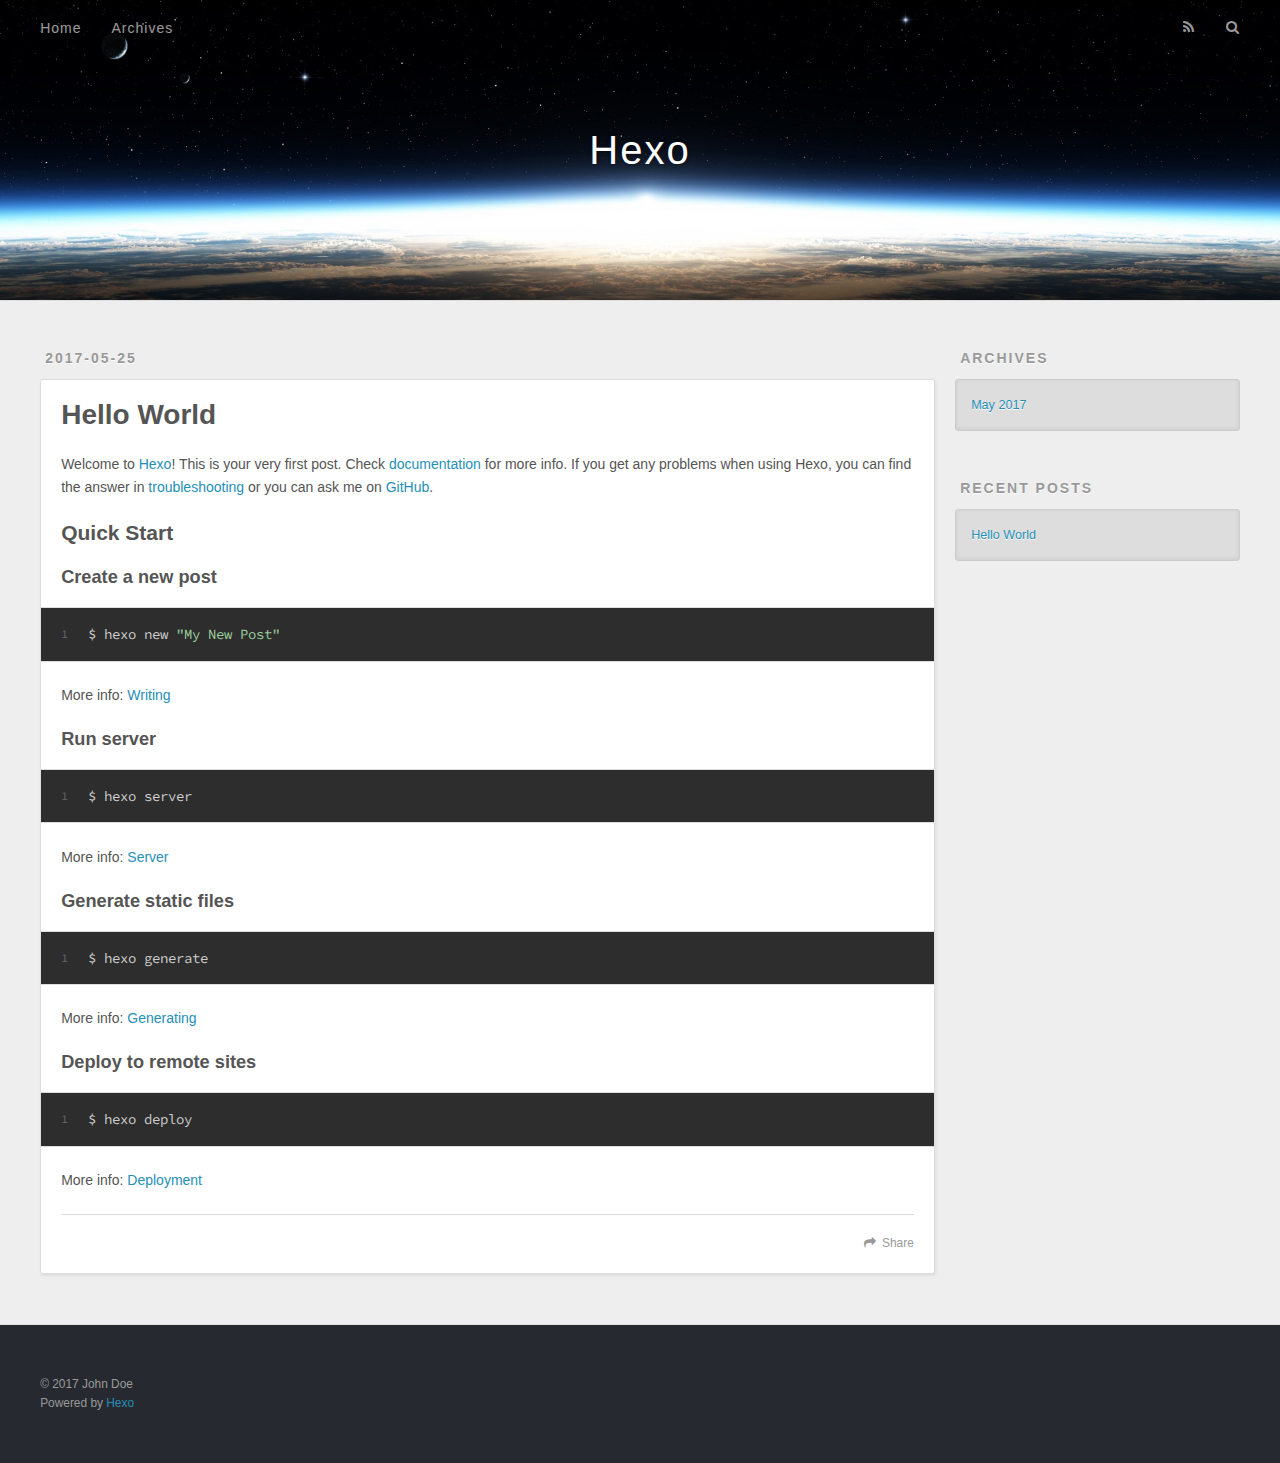
==== index.html @ f368ab0d "Site updated: 2017-05-25 17:21:58" ====
<!DOCTYPE html>
<html>
<head>
  <meta charset="utf-8">
  
  <title>Hexo</title>
  <meta name="viewport" content="width=device-width, initial-scale=1, maximum-scale=1">
  <meta property="og:type" content="website">
<meta property="og:title" content="Hexo">
<meta property="og:url" content="http://yoursite.com/index.html">
<meta property="og:site_name" content="Hexo">
<meta name="twitter:card" content="summary">
<meta name="twitter:title" content="Hexo">
  
    <link rel="alternate" href="/atom.xml" title="Hexo" type="application/atom+xml">
  
  
    <link rel="icon" href="/favicon.png">
  
  
    <link href="//fonts.googleapis.com/css?family=Source+Code+Pro" rel="stylesheet" type="text/css">
  
  <link rel="stylesheet" href="/css/style.css">
  

</head>

<body>
  <div id="container">
    <div id="wrap">
      <header id="header">
  <div id="banner"></div>
  <div id="header-outer" class="outer">
    <div id="header-title" class="inner">
      <h1 id="logo-wrap">
        <a href="/" id="logo">Hexo</a>
      </h1>
      
    </div>
    <div id="header-inner" class="inner">
      <nav id="main-nav">
        <a id="main-nav-toggle" class="nav-icon"></a>
        
          <a class="main-nav-link" href="/">Home</a>
        
          <a class="main-nav-link" href="/archives">Archives</a>
        
      </nav>
      <nav id="sub-nav">
        
          <a id="nav-rss-link" class="nav-icon" href="/atom.xml" title="RSS Feed"></a>
        
        <a id="nav-search-btn" class="nav-icon" title="Search"></a>
      </nav>
      <div id="search-form-wrap">
        <form action="//google.com/search" method="get" accept-charset="UTF-8" class="search-form"><input type="search" name="q" class="search-form-input" placeholder="Search"><button type="submit" class="search-form-submit">&#xF002;</button><input type="hidden" name="sitesearch" value="http://yoursite.com"></form>
      </div>
    </div>
  </div>
</header>
      <div class="outer">
        <section id="main">
  
    <article id="post-hello-world" class="article article-type-post" itemscope itemprop="blogPost">
  <div class="article-meta">
    <a href="/2017/05/25/hello-world/" class="article-date">
  <time datetime="2017-05-25T08:38:39.000Z" itemprop="datePublished">2017-05-25</time>
</a>
    
  </div>
  <div class="article-inner">
    
    
      <header class="article-header">
        
  
    <h1 itemprop="name">
      <a class="article-title" href="/2017/05/25/hello-world/">Hello World</a>
    </h1>
  

      </header>
    
    <div class="article-entry" itemprop="articleBody">
      
        <p>Welcome to <a href="https://hexo.io/" target="_blank" rel="external">Hexo</a>! This is your very first post. Check <a href="https://hexo.io/docs/" target="_blank" rel="external">documentation</a> for more info. If you get any problems when using Hexo, you can find the answer in <a href="https://hexo.io/docs/troubleshooting.html" target="_blank" rel="external">troubleshooting</a> or you can ask me on <a href="https://github.com/hexojs/hexo/issues" target="_blank" rel="external">GitHub</a>.</p>
<h2 id="Quick-Start"><a href="#Quick-Start" class="headerlink" title="Quick Start"></a>Quick Start</h2><h3 id="Create-a-new-post"><a href="#Create-a-new-post" class="headerlink" title="Create a new post"></a>Create a new post</h3><figure class="highlight bash"><table><tr><td class="gutter"><pre><div class="line">1</div></pre></td><td class="code"><pre><div class="line">$ hexo new <span class="string">"My New Post"</span></div></pre></td></tr></table></figure>
<p>More info: <a href="https://hexo.io/docs/writing.html" target="_blank" rel="external">Writing</a></p>
<h3 id="Run-server"><a href="#Run-server" class="headerlink" title="Run server"></a>Run server</h3><figure class="highlight bash"><table><tr><td class="gutter"><pre><div class="line">1</div></pre></td><td class="code"><pre><div class="line">$ hexo server</div></pre></td></tr></table></figure>
<p>More info: <a href="https://hexo.io/docs/server.html" target="_blank" rel="external">Server</a></p>
<h3 id="Generate-static-files"><a href="#Generate-static-files" class="headerlink" title="Generate static files"></a>Generate static files</h3><figure class="highlight bash"><table><tr><td class="gutter"><pre><div class="line">1</div></pre></td><td class="code"><pre><div class="line">$ hexo generate</div></pre></td></tr></table></figure>
<p>More info: <a href="https://hexo.io/docs/generating.html" target="_blank" rel="external">Generating</a></p>
<h3 id="Deploy-to-remote-sites"><a href="#Deploy-to-remote-sites" class="headerlink" title="Deploy to remote sites"></a>Deploy to remote sites</h3><figure class="highlight bash"><table><tr><td class="gutter"><pre><div class="line">1</div></pre></td><td class="code"><pre><div class="line">$ hexo deploy</div></pre></td></tr></table></figure>
<p>More info: <a href="https://hexo.io/docs/deployment.html" target="_blank" rel="external">Deployment</a></p>

      
    </div>
    <footer class="article-footer">
      <a data-url="http://yoursite.com/2017/05/25/hello-world/" data-id="cj347ly2e000020obwj80kfvp" class="article-share-link">Share</a>
      
      
    </footer>
  </div>
  
</article>


  

</section>
        
          <aside id="sidebar">
  
    

  
    

  
    
  
    
  <div class="widget-wrap">
    <h3 class="widget-title">Archives</h3>
    <div class="widget">
      <ul class="archive-list"><li class="archive-list-item"><a class="archive-list-link" href="/archives/2017/05/">May 2017</a></li></ul>
    </div>
  </div>


  
    
  <div class="widget-wrap">
    <h3 class="widget-title">Recent Posts</h3>
    <div class="widget">
      <ul>
        
          <li>
            <a href="/2017/05/25/hello-world/">Hello World</a>
          </li>
        
      </ul>
    </div>
  </div>

  
</aside>
        
      </div>
      <footer id="footer">
  
  <div class="outer">
    <div id="footer-info" class="inner">
      &copy; 2017 John Doe<br>
      Powered by <a href="http://hexo.io/" target="_blank">Hexo</a>
    </div>
  </div>
</footer>
    </div>
    <nav id="mobile-nav">
  
    <a href="/" class="mobile-nav-link">Home</a>
  
    <a href="/archives" class="mobile-nav-link">Archives</a>
  
</nav>
    

<script src="//ajax.googleapis.com/ajax/libs/jquery/2.0.3/jquery.min.js"></script>


  <link rel="stylesheet" href="/fancybox/jquery.fancybox.css">
  <script src="/fancybox/jquery.fancybox.pack.js"></script>


<script src="/js/script.js"></script>

  </div>
</body>
</html>
---- css/style.css ----
body {
  width: 100%;
}
body:before,
body:after {
  content: "";
  display: table;
}
body:after {
  clear: both;
}
html,
body,
div,
span,
applet,
object,
iframe,
h1,
h2,
h3,
h4,
h5,
h6,
p,
blockquote,
pre,
a,
abbr,
acronym,
address,
big,
cite,
code,
del,
dfn,
em,
img,
ins,
kbd,
q,
s,
samp,
small,
strike,
strong,
sub,
sup,
tt,
var,
dl,
dt,
dd,
ol,
ul,
li,
fieldset,
form,
label,
legend,
table,
caption,
tbody,
tfoot,
thead,
tr,
th,
td {
  margin: 0;
  padding: 0;
  border: 0;
  outline: 0;
  font-weight: inherit;
  font-style: inherit;
  font-family: inherit;
  font-size: 100%;
  vertical-align: baseline;
}
body {
  line-height: 1;
  color: #000;
  background: #fff;
}
ol,
ul {
  list-style: none;
}
table {
  border-collapse: separate;
  border-spacing: 0;
  vertical-align: middle;
}
caption,
th,
td {
  text-align: left;
  font-weight: normal;
  vertical-align: middle;
}
a img {
  border: none;
}
input,
button {
  margin: 0;
  padding: 0;
}
input::-moz-focus-inner,
button::-moz-focus-inner {
  border: 0;
  padding: 0;
}
@font-face {
  font-family: FontAwesome;
  font-style: normal;
  font-weight: normal;
  src: url("fonts/fontawesome-webfont.eot?v=#4.0.3");
  src: url("fonts/fontawesome-webfont.eot?#iefix&v=#4.0.3") format("embedded-opentype"), url("fonts/fontawesome-webfont.woff?v=#4.0.3") format("woff"), url("fonts/fontawesome-webfont.ttf?v=#4.0.3") format("truetype"), url("fonts/fontawesome-webfont.svg#fontawesomeregular?v=#4.0.3") format("svg");
}
html,
body,
#container {
  height: 100%;
}
body {
  background: #eee;
  font: 14px "Helvetica Neue", Helvetica, Arial, sans-serif;
  -webkit-text-size-adjust: 100%;
}
.outer {
  max-width: 1220px;
  margin: 0 auto;
  padding: 0 20px;
}
.outer:before,
.outer:after {
  content: "";
  display: table;
}
.outer:after {
  clear: both;
}
.inner {
  display: inline;
  float: left;
  width: 98.33333333333333%;
  margin: 0 0.833333333333333%;
}
.left,
.alignleft {
  float: left;
}
.right,
.alignright {
  float: right;
}
.clear {
  clear: both;
}
#container {
  position: relative;
}
.mobile-nav-on {
  overflow: hidden;
}
#wrap {
  height: 100%;
  width: 100%;
  position: absolute;
  top: 0;
  left: 0;
  -webkit-transition: 0.2s ease-out;
  -moz-transition: 0.2s ease-out;
  -ms-transition: 0.2s ease-out;
  transition: 0.2s ease-out;
  z-index: 1;
  background: #eee;
}
.mobile-nav-on #wrap {
  left: 280px;
}
@media screen and (min-width: 768px) {
  #main {
    display: inline;
    float: left;
    width: 73.33333333333333%;
    margin: 0 0.833333333333333%;
  }
}
.article-date,
.article-category-link,
.archive-year,
.widget-title {
  text-decoration: none;
  text-transform: uppercase;
  letter-spacing: 2px;
  color: #999;
  margin-bottom: 1em;
  margin-left: 5px;
  line-height: 1em;
  text-shadow: 0 1px #fff;
  font-weight: bold;
}
.article-inner,
.archive-article-inner {
  background: #fff;
  -webkit-box-shadow: 1px 2px 3px #ddd;
  box-shadow: 1px 2px 3px #ddd;
  border: 1px solid #ddd;
  border-radius: 3px;
}
.article-entry h1,
.widget h1 {
  font-size: 2em;
}
.article-entry h2,
.widget h2 {
  font-size: 1.5em;
}
.article-entry h3,
.widget h3 {
  font-size: 1.3em;
}
.article-entry h4,
.widget h4 {
  font-size: 1.2em;
}
.article-entry h5,
.widget h5 {
  font-size: 1em;
}
.article-entry h6,
.widget h6 {
  font-size: 1em;
  color: #999;
}
.article-entry hr,
.widget hr {
  border: 1px dashed #ddd;
}
.article-entry strong,
.widget strong {
  font-weight: bold;
}
.article-entry em,
.widget em,
.article-entry cite,
.widget cite {
  font-style: italic;
}
.article-entry sup,
.widget sup,
.article-entry sub,
.widget sub {
  font-size: 0.75em;
  line-height: 0;
  position: relative;
  vertical-align: baseline;
}
.article-entry sup,
.widget sup {
  top: -0.5em;
}
.article-entry sub,
.widget sub {
  bottom: -0.2em;
}
.article-entry small,
.widget small {
  font-size: 0.85em;
}
.article-entry acronym,
.widget acronym,
.article-entry abbr,
.widget abbr {
  border-bottom: 1px dotted;
}
.article-entry ul,
.widget ul,
.article-entry ol,
.widget ol,
.article-entry dl,
.widget dl {
  margin: 0 20px;
  line-height: 1.6em;
}
.article-entry ul ul,
.widget ul ul,
.article-entry ol ul,
.widget ol ul,
.article-entry ul ol,
.widget ul ol,
.article-entry ol ol,
.widget ol ol {
  margin-top: 0;
  margin-bottom: 0;
}
.article-entry ul,
.widget ul {
  list-style: disc;
}
.article-entry ol,
.widget ol {
  list-style: decimal;
}
.article-entry dt,
.widget dt {
  font-weight: bold;
}
#header {
  height: 300px;
  position: relative;
  border-bottom: 1px solid #ddd;
}
#header:before,
#header:after {
  content: "";
  position: absolute;
  left: 0;
  right: 0;
  height: 40px;
}
#header:before {
  top: 0;
  background: -webkit-linear-gradient(rgba(0,0,0,0.2), transparent);
  background: -moz-linear-gradient(rgba(0,0,0,0.2), transparent);
  background: -ms-linear-gradient(rgba(0,0,0,0.2), transparent);
  background: linear-gradient(rgba(0,0,0,0.2), transparent);
}
#header:after {
  bottom: 0;
  background: -webkit-linear-gradient(transparent, rgba(0,0,0,0.2));
  background: -moz-linear-gradient(transparent, rgba(0,0,0,0.2));
  background: -ms-linear-gradient(transparent, rgba(0,0,0,0.2));
  background: linear-gradient(transparent, rgba(0,0,0,0.2));
}
#header-outer {
  height: 100%;
  position: relative;
}
#header-inner {
  position: relative;
  overflow: hidden;
}
#banner {
  position: absolute;
  top: 0;
  left: 0;
  width: 100%;
  height: 100%;
  background: url("images/banner.jpg") center #000;
  -webkit-background-size: cover;
  -moz-background-size: cover;
  background-size: cover;
  z-index: -1;
}
#header-title {
  text-align: center;
  height: 40px;
  position: absolute;
  top: 50%;
  left: 0;
  margin-top: -20px;
}
#logo,
#subtitle {
  text-decoration: none;
  color: #fff;
  font-weight: 300;
  text-shadow: 0 1px 4px rgba(0,0,0,0.3);
}
#logo {
  font-size: 40px;
  line-height: 40px;
  letter-spacing: 2px;
}
#subtitle {
  font-size: 16px;
  line-height: 16px;
  letter-spacing: 1px;
}
#subtitle-wrap {
  margin-top: 16px;
}
#main-nav {
  float: left;
  margin-left: -15px;
}
.nav-icon,
.main-nav-link {
  float: left;
  color: #fff;
  opacity: 0.6;
  text-decoration: none;
  text-shadow: 0 1px rgba(0,0,0,0.2);
  -webkit-transition: opacity 0.2s;
  -moz-transition: opacity 0.2s;
  -ms-transition: opacity 0.2s;
  transition: opacity 0.2s;
  display: block;
  padding: 20px 15px;
}
.nav-icon:hover,
.main-nav-link:hover {
  opacity: 1;
}
.nav-icon {
  font-family: FontAwesome;
  text-align: center;
  font-size: 14px;
  width: 14px;
  height: 14px;
  padding: 20px 15px;
  position: relative;
  cursor: pointer;
}
.main-nav-link {
  font-weight: 300;
  letter-spacing: 1px;
}
@media screen and (max-width: 479px) {
  .main-nav-link {
    display: none;
  }
}
#main-nav-toggle {
  display: none;
}
#main-nav-toggle:before {
  content: "\f0c9";
}
@media screen and (max-width: 479px) {
  #main-nav-toggle {
    display: block;
  }
}
#sub-nav {
  float: right;
  margin-right: -15px;
}
#nav-rss-link:before {
  content: "\f09e";
}
#nav-search-btn:before {
  content: "\f002";
}
#search-form-wrap {
  position: absolute;
  top: 15px;
  width: 150px;
  height: 30px;
  right: -150px;
  opacity: 0;
  -webkit-transition: 0.2s ease-out;
  -moz-transition: 0.2s ease-out;
  -ms-transition: 0.2s ease-out;
  transition: 0.2s ease-out;
}
#search-form-wrap.on {
  opacity: 1;
  right: 0;
}
@media screen and (max-width: 479px) {
  #search-form-wrap {
    width: 100%;
    right: -100%;
  }
}
.search-form {
  position: absolute;
  top: 0;
  left: 0;
  right: 0;
  background: #fff;
  padding: 5px 15px;
  border-radius: 15px;
  -webkit-box-shadow: 0 0 10px rgba(0,0,0,0.3);
  box-shadow: 0 0 10px rgba(0,0,0,0.3);
}
.search-form-input {
  border: none;
  background: none;
  color: #555;
  width: 100%;
  font: 13px "Helvetica Neue", Helvetica, Arial, sans-serif;
  outline: none;
}
.search-form-input::-webkit-search-results-decoration,
.search-form-input::-webkit-search-cancel-button {
  -webkit-appearance: none;
}
.search-form-submit {
  position: absolute;
  top: 50%;
  right: 10px;
  margin-top: -7px;
  font: 13px FontAwesome;
  border: none;
  background: none;
  color: #bbb;
  cursor: pointer;
}
.search-form-submit:hover,
.search-form-submit:focus {
  color: #777;
}
.article {
  margin: 50px 0;
}
.article-inner {
  overflow: hidden;
}
.article-meta:before,
.article-meta:after {
  content: "";
  display: table;
}
.article-meta:after {
  clear: both;
}
.article-date {
  float: left;
}
.article-category {
  float: left;
  line-height: 1em;
  color: #ccc;
  text-shadow: 0 1px #fff;
  margin-left: 8px;
}
.article-category:before {
  content: "\2022";
}
.article-category-link {
  margin: 0 12px 1em;
}
.article-header {
  padding: 20px 20px 0;
}
.article-title {
  text-decoration: none;
  font-size: 2em;
  font-weight: bold;
  color: #555;
  line-height: 1.1em;
  -webkit-transition: color 0.2s;
  -moz-transition: color 0.2s;
  -ms-transition: color 0.2s;
  transition: color 0.2s;
}
a.article-title:hover {
  color: #258fb8;
}
.article-entry {
  color: #555;
  padding: 0 20px;
}
.article-entry:before,
.article-entry:after {
  content: "";
  display: table;
}
.article-entry:after {
  clear: both;
}
.article-entry p,
.article-entry table {
  line-height: 1.6em;
  margin: 1.6em 0;
}
.article-entry h1,
.article-entry h2,
.article-entry h3,
.article-entry h4,
.article-entry h5,
.article-entry h6 {
  font-weight: bold;
}
.article-entry h1,
.article-entry h2,
.article-entry h3,
.article-entry h4,
.article-entry h5,
.article-entry h6 {
  line-height: 1.1em;
  margin: 1.1em 0;
}
.article-entry a {
  color: #258fb8;
  text-decoration: none;
}
.article-entry a:hover {
  text-decoration: underline;
}
.article-entry ul,
.article-entry ol,
.article-entry dl {
  margin-top: 1.6em;
  margin-bottom: 1.6em;
}
.article-entry img,
.article-entry video {
  max-width: 100%;
  height: auto;
  display: block;
  margin: auto;
}
.article-entry iframe {
  border: none;
}
.article-entry table {
  width: 100%;
  border-collapse: collapse;
  border-spacing: 0;
}
.article-entry th {
  font-weight: bold;
  border-bottom: 3px solid #ddd;
  padding-bottom: 0.5em;
}
.article-entry td {
  border-bottom: 1px solid #ddd;
  padding: 10px 0;
}
.article-entry blockquote {
  font-family: Georgia, "Times New Roman", serif;
  font-size: 1.4em;
  margin: 1.6em 20px;
  text-align: center;
}
.article-entry blockquote footer {
  font-size: 14px;
  margin: 1.6em 0;
  font-family: "Helvetica Neue", Helvetica, Arial, sans-serif;
}
.article-entry blockquote footer cite:before {
  content: "—";
  padding: 0 0.5em;
}
.article-entry .pullquote {
  text-align: left;
  width: 45%;
  margin: 0;
}
.article-entry .pullquote.left {
  margin-left: 0.5em;
  margin-right: 1em;
}
.article-entry .pullquote.right {
  margin-right: 0.5em;
  margin-left: 1em;
}
.article-entry .caption {
  color: #999;
  display: block;
  font-size: 0.9em;
  margin-top: 0.5em;
  position: relative;
  text-align: center;
}
.article-entry .video-container {
  position: relative;
  padding-top: 56.25%;
  height: 0;
  overflow: hidden;
}
.article-entry .video-container iframe,
.article-entry .video-container object,
.article-entry .video-container embed {
  position: absolute;
  top: 0;
  left: 0;
  width: 100%;
  height: 100%;
  margin-top: 0;
}
.article-more-link a {
  display: inline-block;
  line-height: 1em;
  padding: 6px 15px;
  border-radius: 15px;
  background: #eee;
  color: #999;
  text-shadow: 0 1px #fff;
  text-decoration: none;
}
.article-more-link a:hover {
  background: #258fb8;
  color: #fff;
  text-decoration: none;
  text-shadow: 0 1px #1e7293;
}
.article-footer {
  font-size: 0.85em;
  line-height: 1.6em;
  border-top: 1px solid #ddd;
  padding-top: 1.6em;
  margin: 0 20px 20px;
}
.article-footer:before,
.article-footer:after {
  content: "";
  display: table;
}
.article-footer:after {
  clear: both;
}
.article-footer a {
  color: #999;
  text-decoration: none;
}
.article-footer a:hover {
  color: #555;
}
.article-tag-list-item {
  float: left;
  margin-right: 10px;
}
.article-tag-list-link:before {
  content: "#";
}
.article-comment-link {
  float: right;
}
.article-comment-link:before {
  content: "\f075";
  font-family: FontAwesome;
  padding-right: 8px;
}
.article-share-link {
  cursor: pointer;
  float: right;
  margin-left: 20px;
}
.article-share-link:before {
  content: "\f064";
  font-family: FontAwesome;
  padding-right: 6px;
}
#article-nav {
  position: relative;
}
#article-nav:before,
#article-nav:after {
  content: "";
  display: table;
}
#article-nav:after {
  clear: both;
}
@media screen and (min-width: 768px) {
  #article-nav {
    margin: 50px 0;
  }
  #article-nav:before {
    width: 8px;
    height: 8px;
    position: absolute;
    top: 50%;
    left: 50%;
    margin-top: -4px;
    margin-left: -4px;
    content: "";
    border-radius: 50%;
    background: #ddd;
    -webkit-box-shadow: 0 1px 2px #fff;
    box-shadow: 0 1px 2px #fff;
  }
}
.article-nav-link-wrap {
  text-decoration: none;
  text-shadow: 0 1px #fff;
  color: #999;
  -webkit-box-sizing: border-box;
  -moz-box-sizing: border-box;
  box-sizing: border-box;
  margin-top: 50px;
  text-align: center;
  display: block;
}
.article-nav-link-wrap:hover {
  color: #555;
}
@media screen and (min-width: 768px) {
  .article-nav-link-wrap {
    width: 50%;
    margin-top: 0;
  }
}
@media screen and (min-width: 768px) {
  #article-nav-newer {
    float: left;
    text-align: right;
    padding-right: 20px;
  }
}
@media screen and (min-width: 768px) {
  #article-nav-older {
    float: right;
    text-align: left;
    padding-left: 20px;
  }
}
.article-nav-caption {
  text-transform: uppercase;
  letter-spacing: 2px;
  color: #ddd;
  line-height: 1em;
  font-weight: bold;
}
#article-nav-newer .article-nav-caption {
  margin-right: -2px;
}
.article-nav-title {
  font-size: 0.85em;
  line-height: 1.6em;
  margin-top: 0.5em;
}
.article-share-box {
  position: absolute;
  display: none;
  background: #fff;
  -webkit-box-shadow: 1px 2px 10px rgba(0,0,0,0.2);
  box-shadow: 1px 2px 10px rgba(0,0,0,0.2);
  border-radius: 3px;
  margin-left: -145px;
  overflow: hidden;
  z-index: 1;
}
.article-share-box.on {
  display: block;
}
.article-share-input {
  width: 100%;
  background: none;
  -webkit-box-sizing: border-box;
  -moz-box-sizing: border-box;
  box-sizing: border-box;
  font: 14px "Helvetica Neue", Helvetica, Arial, sans-serif;
  padding: 0 15px;
  color: #555;
  outline: none;
  border: 1px solid #ddd;
  border-radius: 3px 3px 0 0;
  height: 36px;
  line-height: 36px;
}
.article-share-links {
  background: #eee;
}
.article-share-links:before,
.article-share-links:after {
  content: "";
  display: table;
}
.article-share-links:after {
  clear: both;
}
.article-share-twitter,
.article-share-facebook,
.article-share-pinterest,
.article-share-google {
  width: 50px;
  height: 36px;
  display: block;
  float: left;
  position: relative;
  color: #999;
  text-shadow: 0 1px #fff;
}
.article-share-twitter:before,
.article-share-facebook:before,
.article-share-pinterest:before,
.article-share-google:before {
  font-size: 20px;
  font-family: FontAwesome;
  width: 20px;
  height: 20px;
  position: absolute;
  top: 50%;
  left: 50%;
  margin-top: -10px;
  margin-left: -10px;
  text-align: center;
}
.article-share-twitter:hover,
.article-share-facebook:hover,
.article-share-pinterest:hover,
.article-share-google:hover {
  color: #fff;
}
.article-share-twitter:before {
  content: "\f099";
}
.article-share-twitter:hover {
  background: #00aced;
  text-shadow: 0 1px #008abe;
}
.article-share-facebook:before {
  content: "\f09a";
}
.article-share-facebook:hover {
  background: #3b5998;
  text-shadow: 0 1px #2f477a;
}
.article-share-pinterest:before {
  content: "\f0d2";
}
.article-share-pinterest:hover {
  background: #cb2027;
  text-shadow: 0 1px #a21a1f;
}
.article-share-google:before {
  content: "\f0d5";
}
.article-share-google:hover {
  background: #dd4b39;
  text-shadow: 0 1px #be3221;
}
.article-gallery {
  background: #000;
  position: relative;
}
.article-gallery-photos {
  position: relative;
  overflow: hidden;
}
.article-gallery-img {
  display: none;
  max-width: 100%;
}
.article-gallery-img:first-child {
  display: block;
}
.article-gallery-img.loaded {
  position: absolute;
  display: block;
}
.article-gallery-img img {
  display: block;
  max-width: 100%;
  margin: 0 auto;
}
#comments {
  background: #fff;
  -webkit-box-shadow: 1px 2px 3px #ddd;
  box-shadow: 1px 2px 3px #ddd;
  padding: 20px;
  border: 1px solid #ddd;
  border-radius: 3px;
  margin: 50px 0;
}
#comments a {
  color: #258fb8;
}
.archives-wrap {
  margin: 50px 0;
}
.archives:before,
.archives:after {
  content: "";
  display: table;
}
.archives:after {
  clear: both;
}
.archive-year-wrap {
  margin-bottom: 1em;
}
.archives {
  -webkit-column-gap: 10px;
  -moz-column-gap: 10px;
  column-gap: 10px;
}
@media screen and (min-width: 480px) and (max-width: 767px) {
  .archives {
    -webkit-column-count: 2;
    -moz-column-count: 2;
    column-count: 2;
  }
}
@media screen and (min-width: 768px) {
  .archives {
    -webkit-column-count: 3;
    -moz-column-count: 3;
    column-count: 3;
  }
}
.archive-article {
  -webkit-column-break-inside: avoid;
  page-break-inside: avoid;
  overflow: hidden;
  break-inside: avoid-column;
}
.archive-article-inner {
  padding: 10px;
  margin-bottom: 15px;
}
.archive-article-title {
  text-decoration: none;
  font-weight: bold;
  color: #555;
  -webkit-transition: color 0.2s;
  -moz-transition: color 0.2s;
  -ms-transition: color 0.2s;
  transition: color 0.2s;
  line-height: 1.6em;
}
.archive-article-title:hover {
  color: #258fb8;
}
.archive-article-footer {
  margin-top: 1em;
}
.archive-article-date {
  color: #999;
  text-decoration: none;
  font-size: 0.85em;
  line-height: 1em;
  margin-bottom: 0.5em;
  display: block;
}
#page-nav {
  margin: 50px auto;
  background: #fff;
  -webkit-box-shadow: 1px 2px 3px #ddd;
  box-shadow: 1px 2px 3px #ddd;
  border: 1px solid #ddd;
  border-radius: 3px;
  text-align: center;
  color: #999;
  overflow: hidden;
}
#page-nav:before,
#page-nav:after {
  content: "";
  display: table;
}
#page-nav:after {
  clear: both;
}
#page-nav a,
#page-nav span {
  padding: 10px 20px;
  line-height: 1;
  height: 2ex;
}
#page-nav a {
  color: #999;
  text-decoration: none;
}
#page-nav a:hover {
  background: #999;
  color: #fff;
}
#page-nav .prev {
  float: left;
}
#page-nav .next {
  float: right;
}
#page-nav .page-number {
  display: inline-block;
}
@media screen and (max-width: 479px) {
  #page-nav .page-number {
    display: none;
  }
}
#page-nav .current {
  color: #555;
  font-weight: bold;
}
#page-nav .space {
  color: #ddd;
}
#footer {
  background: #262a30;
  padding: 50px 0;
  border-top: 1px solid #ddd;
  color: #999;
}
#footer a {
  color: #258fb8;
  text-decoration: none;
}
#footer a:hover {
  text-decoration: underline;
}
#footer-info {
  line-height: 1.6em;
  font-size: 0.85em;
}
.article-entry pre,
.article-entry .highlight {
  background: #2d2d2d;
  margin: 0 -20px;
  padding: 15px 20px;
  border-style: solid;
  border-color: #ddd;
  border-width: 1px 0;
  overflow: auto;
  color: #ccc;
  line-height: 22.400000000000002px;
}
.article-entry .highlight .gutter pre,
.article-entry .gist .gist-file .gist-data .line-numbers {
  color: #666;
  font-size: 0.85em;
}
.article-entry pre,
.article-entry code {
  font-family: "Source Code Pro", Consolas, Monaco, Menlo, Consolas, monospace;
}
.article-entry code {
  background: #eee;
  text-shadow: 0 1px #fff;
  padding: 0 0.3em;
}
.article-entry pre code {
  background: none;
  text-shadow: none;
  padding: 0;
}
.article-entry .highlight pre {
  border: none;
  margin: 0;
  padding: 0;
}
.article-entry .highlight table {
  margin: 0;
  width: auto;
}
.article-entry .highlight td {
  border: none;
  padding: 0;
}
.article-entry .highlight figcaption {
  font-size: 0.85em;
  color: #999;
  line-height: 1em;
  margin-bottom: 1em;
}
.article-entry .highlight figcaption:before,
.article-entry .highlight figcaption:after {
  content: "";
  display: table;
}
.article-entry .highlight figcaption:after {
  clear: both;
}
.article-entry .highlight figcaption a {
  float: right;
}
.article-entry .highlight .gutter pre {
  text-align: right;
  padding-right: 20px;
}
.article-entry .highlight .line {
  height: 22.400000000000002px;
}
.article-entry .highlight .line.marked {
  background: #515151;
}
.article-entry .gist {
  margin: 0 -20px;
  border-style: solid;
  border-color: #ddd;
  border-width: 1px 0;
  background: #2d2d2d;
  padding: 15px 20px 15px 0;
}
.article-entry .gist .gist-file {
  border: none;
  font-family: "Source Code Pro", Consolas, Monaco, Menlo, Consolas, monospace;
  margin: 0;
}
.article-entry .gist .gist-file .gist-data {
  background: none;
  border: none;
}
.article-entry .gist .gist-file .gist-data .line-numbers {
  background: none;
  border: none;
  padding: 0 20px 0 0;
}
.article-entry .gist .gist-file .gist-data .line-data {
  padding: 0 !important;
}
.article-entry .gist .gist-file .highlight {
  margin: 0;
  padding: 0;
  border: none;
}
.article-entry .gist .gist-file .gist-meta {
  background: #2d2d2d;
  color: #999;
  font: 0.85em "Helvetica Neue", Helvetica, Arial, sans-serif;
  text-shadow: 0 0;
  padding: 0;
  margin-top: 1em;
  margin-left: 20px;
}
.article-entry .gist .gist-file .gist-meta a {
  color: #258fb8;
  font-weight: normal;
}
.article-entry .gist .gist-file .gist-meta a:hover {
  text-decoration: underline;
}
pre .comment,
pre .title {
  color: #999;
}
pre .variable,
pre .attribute,
pre .tag,
pre .regexp,
pre .ruby .constant,
pre .xml .tag .title,
pre .xml .pi,
pre .xml .doctype,
pre .html .doctype,
pre .css .id,
pre .css .class,
pre .css .pseudo {
  color: #f2777a;
}
pre .number,
pre .preprocessor,
pre .built_in,
pre .literal,
pre .params,
pre .constant {
  color: #f99157;
}
pre .class,
pre .ruby .class .title,
pre .css .rules .attribute {
  color: #9c9;
}
pre .string,
pre .value,
pre .inheritance,
pre .header,
pre .ruby .symbol,
pre .xml .cdata {
  color: #9c9;
}
pre .css .hexcolor {
  color: #6cc;
}
pre .function,
pre .python .decorator,
pre .python .title,
pre .ruby .function .title,
pre .ruby .title .keyword,
pre .perl .sub,
pre .javascript .title,
pre .coffeescript .title {
  color: #69c;
}
pre .keyword,
pre .javascript .function {
  color: #c9c;
}
@media screen and (max-width: 479px) {
  #mobile-nav {
    position: absolute;
    top: 0;
    left: 0;
    width: 280px;
    height: 100%;
    background: #191919;
    border-right: 1px solid #fff;
  }
}
@media screen and (max-width: 479px) {
  .mobile-nav-link {
    display: block;
    color: #999;
    text-decoration: none;
    padding: 15px 20px;
    font-weight: bold;
  }
  .mobile-nav-link:hover {
    color: #fff;
  }
}
@media screen and (min-width: 768px) {
  #sidebar {
    display: inline;
    float: left;
    width: 23.333333333333332%;
    margin: 0 0.833333333333333%;
  }
}
.widget-wrap {
  margin: 50px 0;
}
.widget {
  color: #777;
  text-shadow: 0 1px #fff;
  background: #ddd;
  -webkit-box-shadow: 0 -1px 4px #ccc inset;
  box-shadow: 0 -1px 4px #ccc inset;
  border: 1px solid #ccc;
  padding: 15px;
  border-radius: 3px;
}
.widget a {
  color: #258fb8;
  text-decoration: none;
}
.widget a:hover {
  text-decoration: underline;
}
.widget ul ul,
.widget ol ul,
.widget dl ul,
.widget ul ol,
.widget ol ol,
.widget dl ol,
.widget ul dl,
.widget ol dl,
.widget dl dl {
  margin-left: 15px;
  list-style: disc;
}
.widget {
  line-height: 1.6em;
  word-wrap: break-word;
  font-size: 0.9em;
}
.widget ul,
.widget ol {
  list-style: none;
  margin: 0;
}
.widget ul ul,
.widget ol ul,
.widget ul ol,
.widget ol ol {
  margin: 0 20px;
}
.widget ul ul,
.widget ol ul {
  list-style: disc;
}
.widget ul ol,
.widget ol ol {
  list-style: decimal;
}
.category-list-count,
.tag-list-count,
.archive-list-count {
  padding-left: 5px;
  color: #999;
  font-size: 0.85em;
}
.category-list-count:before,
.tag-list-count:before,
.archive-list-count:before {
  content: "(";
}
.category-list-count:after,
.tag-list-count:after,
.archive-list-count:after {
  content: ")";
}
.tagcloud a {
  margin-right: 5px;
  display: inline-block;
}
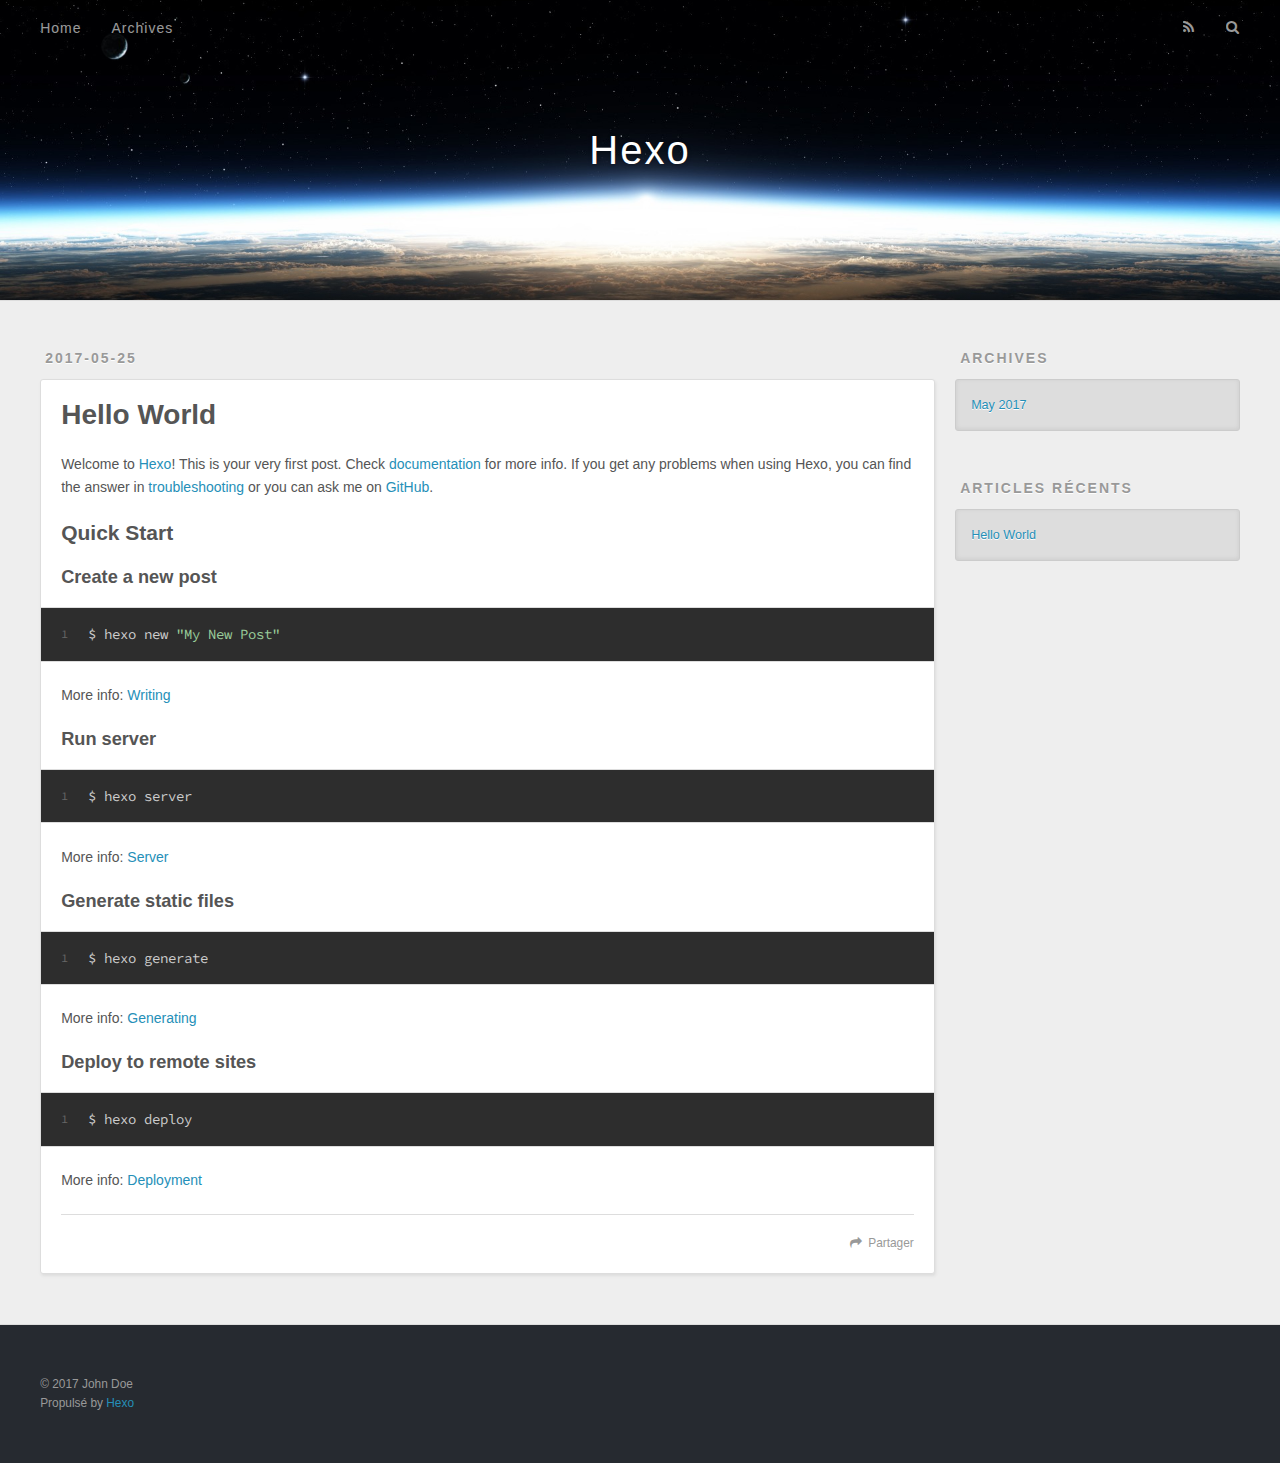
==== commit 759da009: "Site updated: 2017-05-25 17:41:12" ====
--- a/index.html
+++ b/index.html
@@ -48,9 +48,9 @@
       </nav>
       <nav id="sub-nav">
         
-          <a id="nav-rss-link" class="nav-icon" href="/atom.xml" title="RSS Feed"></a>
+          <a id="nav-rss-link" class="nav-icon" href="/atom.xml" title="Flux RSS"></a>
         
-        <a id="nav-search-btn" class="nav-icon" title="Search"></a>
+        <a id="nav-search-btn" class="nav-icon" title="Rechercher"></a>
       </nav>
       <div id="search-form-wrap">
         <form action="//google.com/search" method="get" accept-charset="UTF-8" class="search-form"><input type="search" name="q" class="search-form-input" placeholder="Search"><button type="submit" class="search-form-submit">&#xF002;</button><input type="hidden" name="sitesearch" value="http://yoursite.com"></form>
@@ -96,7 +96,7 @@
       
     </div>
     <footer class="article-footer">
-      <a data-url="http://yoursite.com/2017/05/25/hello-world/" data-id="cj347ly2e000020obwj80kfvp" class="article-share-link">Share</a>
+      <a data-url="http://yoursite.com/2017/05/25/hello-world/" data-id="cj348apc30000c5obh0yj8y6n" class="article-share-link">Partager</a>
       
       
     </footer>
@@ -131,7 +131,7 @@
   
     
   <div class="widget-wrap">
-    <h3 class="widget-title">Recent Posts</h3>
+    <h3 class="widget-title">Articles récents</h3>
     <div class="widget">
       <ul>
         
@@ -152,7 +152,7 @@
   <div class="outer">
     <div id="footer-info" class="inner">
       &copy; 2017 John Doe<br>
-      Powered by <a href="http://hexo.io/" target="_blank">Hexo</a>
+      Propulsé by <a href="http://hexo.io/" target="_blank">Hexo</a>
     </div>
   </div>
 </footer>
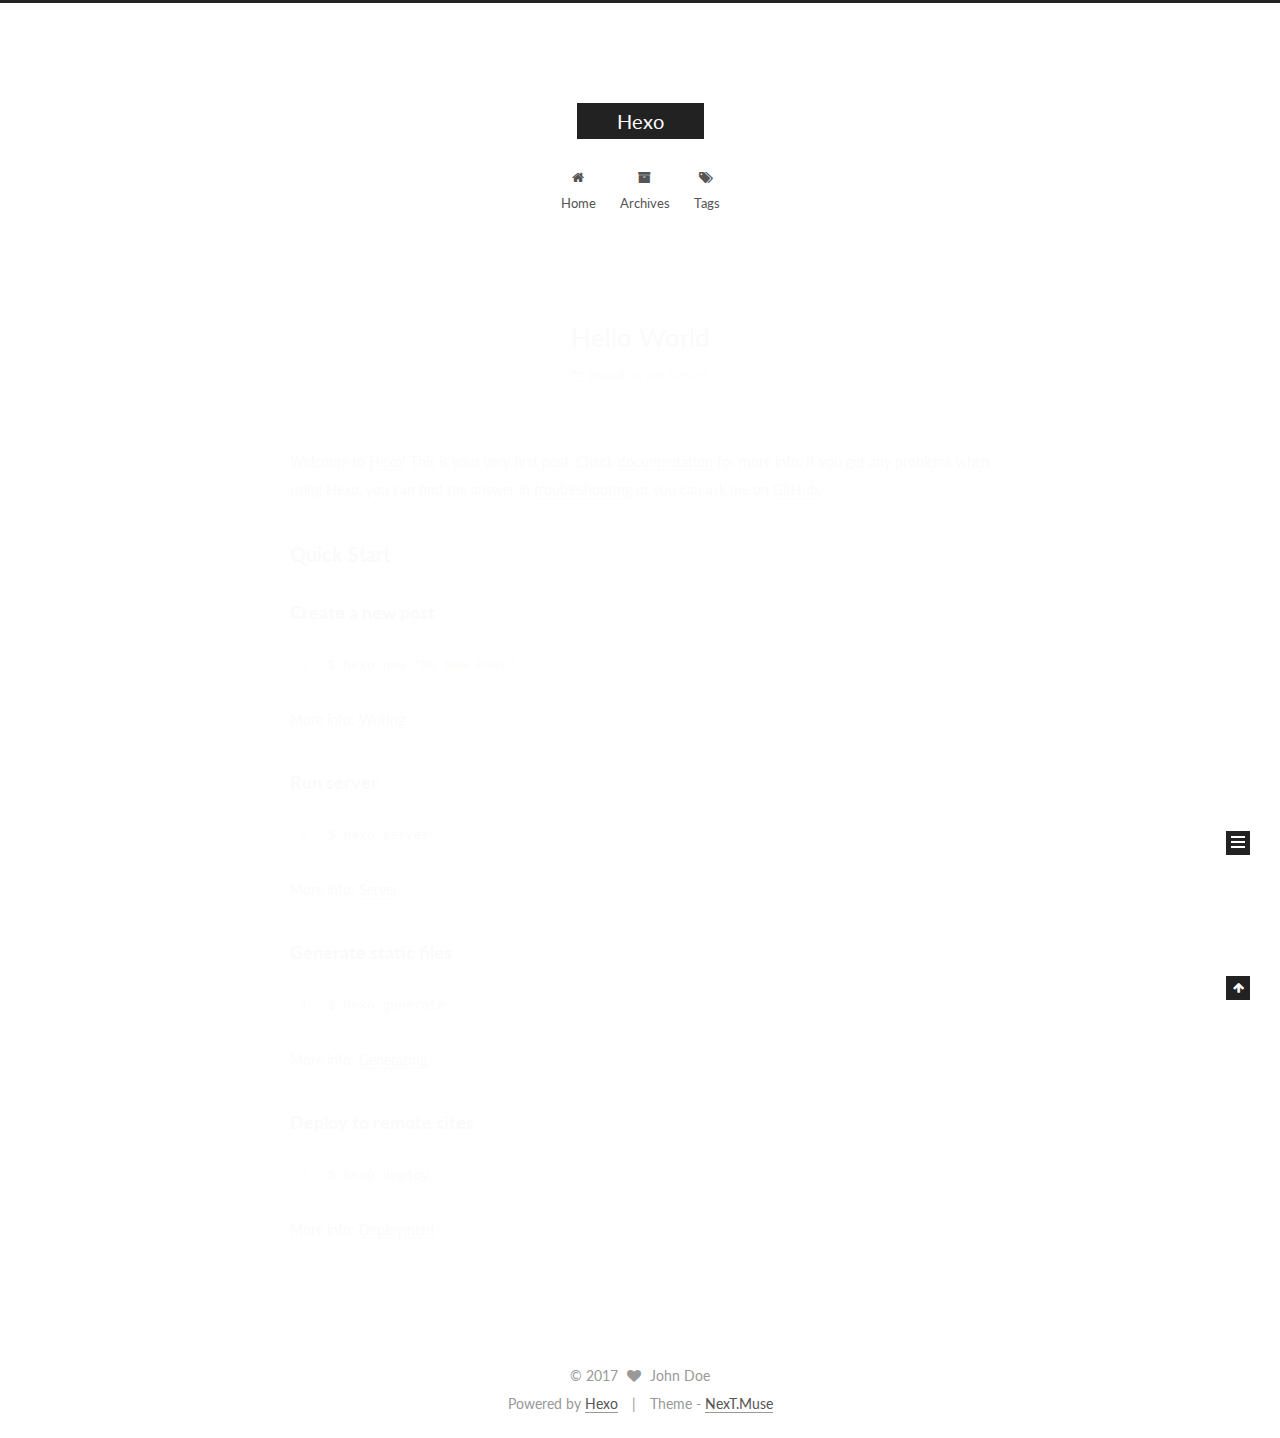
==== commit 63e1c1a2: "Site updated: 2017-05-25 18:03:44" ====
--- a/index.html
+++ b/index.html
@@ -1,89 +1,325 @@
-<!DOCTYPE html>
-<html>
+<!doctype html>
+
+
+
+  
+
+
+<html class="theme-next muse use-motion" lang="">
 <head>
-  <meta charset="utf-8">
-  
-  <title>Hexo</title>
-  <meta name="viewport" content="width=device-width, initial-scale=1, maximum-scale=1">
-  <meta property="og:type" content="website">
+  <meta charset="UTF-8"/>
+<meta http-equiv="X-UA-Compatible" content="IE=edge" />
+<meta name="viewport" content="width=device-width, initial-scale=1, maximum-scale=1"/>
+
+
+
+
+
+
+<meta http-equiv="Cache-Control" content="no-transform" />
+<meta http-equiv="Cache-Control" content="no-siteapp" />
+
+
+
+
+
+
+
+
+
+
+
+
+
+
+
+  
+  
+  <link href="/lib/fancybox/source/jquery.fancybox.css?v=2.1.5" rel="stylesheet" type="text/css" />
+
+
+
+
+  
+  
+  
+  
+
+  
+    
+    
+  
+
+  
+
+  
+
+  
+
+  
+
+  
+    
+    
+    <link href="//fonts.googleapis.com/css?family=Lato:300,300italic,400,400italic,700,700italic&subset=latin,latin-ext" rel="stylesheet" type="text/css">
+  
+
+
+
+
+
+
+<link href="/lib/font-awesome/css/font-awesome.min.css?v=4.6.2" rel="stylesheet" type="text/css" />
+
+<link href="/css/main.css?v=5.1.1" rel="stylesheet" type="text/css" />
+
+
+  <meta name="keywords" content="Hexo, NexT" />
+
+
+
+
+
+
+
+
+  <link rel="shortcut icon" type="image/x-icon" href="/favicon.ico?v=5.1.1" />
+
+
+
+
+
+
+<meta property="og:type" content="website">
 <meta property="og:title" content="Hexo">
 <meta property="og:url" content="http://yoursite.com/index.html">
 <meta property="og:site_name" content="Hexo">
 <meta name="twitter:card" content="summary">
 <meta name="twitter:title" content="Hexo">
-  
-    <link rel="alternate" href="/atom.xml" title="Hexo" type="application/atom+xml">
-  
-  
-    <link rel="icon" href="/favicon.png">
-  
-  
-    <link href="//fonts.googleapis.com/css?family=Source+Code+Pro" rel="stylesheet" type="text/css">
-  
-  <link rel="stylesheet" href="/css/style.css">
-  
-
+
+
+
+<script type="text/javascript" id="hexo.configurations">
+  var NexT = window.NexT || {};
+  var CONFIG = {
+    root: '/',
+    scheme: 'Muse',
+    sidebar: {"position":"left","display":"post","offset":12,"offset_float":0,"b2t":false,"scrollpercent":false},
+    fancybox: true,
+    motion: true,
+    duoshuo: {
+      userId: '0',
+      author: 'Author'
+    },
+    algolia: {
+      applicationID: '',
+      apiKey: '',
+      indexName: '',
+      hits: {"per_page":10},
+      labels: {"input_placeholder":"Search for Posts","hits_empty":"We didn't find any results for the search: ${query}","hits_stats":"${hits} results found in ${time} ms"}
+    }
+  };
+</script>
+
+
+
+  <link rel="canonical" href="http://yoursite.com/"/>
+
+
+
+
+
+  <title>Hexo</title>
 </head>
 
-<body>
-  <div id="container">
-    <div id="wrap">
-      <header id="header">
-  <div id="banner"></div>
-  <div id="header-outer" class="outer">
-    <div id="header-title" class="inner">
-      <h1 id="logo-wrap">
-        <a href="/" id="logo">Hexo</a>
-      </h1>
-      
+<body itemscope itemtype="http://schema.org/WebPage" lang="">
+
+  
+
+
+
+
+
+
+
+
+
+
+
+
+
+
+
+  
+  
+    
+  
+
+  <div class="container sidebar-position-left 
+   page-home 
+ ">
+    <div class="headband"></div>
+
+    <header id="header" class="header" itemscope itemtype="http://schema.org/WPHeader">
+      <div class="header-inner"><div class="site-brand-wrapper">
+  <div class="site-meta ">
+    
+
+    <div class="custom-logo-site-title">
+      <a href="/"  class="brand" rel="start">
+        <span class="logo-line-before"><i></i></span>
+        <span class="site-title">Hexo</span>
+        <span class="logo-line-after"><i></i></span>
+      </a>
     </div>
-    <div id="header-inner" class="inner">
-      <nav id="main-nav">
-        <a id="main-nav-toggle" class="nav-icon"></a>
-        
-          <a class="main-nav-link" href="/">Home</a>
-        
-          <a class="main-nav-link" href="/archives">Archives</a>
-        
-      </nav>
-      <nav id="sub-nav">
-        
-          <a id="nav-rss-link" class="nav-icon" href="/atom.xml" title="Flux RSS"></a>
-        
-        <a id="nav-search-btn" class="nav-icon" title="Rechercher"></a>
-      </nav>
-      <div id="search-form-wrap">
-        <form action="//google.com/search" method="get" accept-charset="UTF-8" class="search-form"><input type="search" name="q" class="search-form-input" placeholder="Search"><button type="submit" class="search-form-submit">&#xF002;</button><input type="hidden" name="sitesearch" value="http://yoursite.com"></form>
-      </div>
-    </div>
+      
+        <p class="site-subtitle"></p>
+      
   </div>
-</header>
-      <div class="outer">
-        <section id="main">
-  
-    <article id="post-hello-world" class="article article-type-post" itemscope itemprop="blogPost">
-  <div class="article-meta">
-    <a href="/2017/05/25/hello-world/" class="article-date">
-  <time datetime="2017-05-25T08:38:39.000Z" itemprop="datePublished">2017-05-25</time>
-</a>
-    
+
+  <div class="site-nav-toggle">
+    <button>
+      <span class="btn-bar"></span>
+      <span class="btn-bar"></span>
+      <span class="btn-bar"></span>
+    </button>
   </div>
-  <div class="article-inner">
-    
-    
-      <header class="article-header">
-        
-  
-    <h1 itemprop="name">
-      <a class="article-title" href="/2017/05/25/hello-world/">Hello World</a>
-    </h1>
-  
-
+</div>
+
+<nav class="site-nav">
+  
+
+  
+    <ul id="menu" class="menu">
+      
+        
+        <li class="menu-item menu-item-home">
+          <a href="/" rel="section">
+            
+              <i class="menu-item-icon fa fa-fw fa-home"></i> <br />
+            
+            Home
+          </a>
+        </li>
+      
+        
+        <li class="menu-item menu-item-archives">
+          <a href="/archives" rel="section">
+            
+              <i class="menu-item-icon fa fa-fw fa-archive"></i> <br />
+            
+            Archives
+          </a>
+        </li>
+      
+        
+        <li class="menu-item menu-item-tags">
+          <a href="/tags" rel="section">
+            
+              <i class="menu-item-icon fa fa-fw fa-tags"></i> <br />
+            
+            Tags
+          </a>
+        </li>
+      
+
+      
+    </ul>
+  
+
+  
+</nav>
+
+
+
+ </div>
+    </header>
+
+    <main id="main" class="main">
+      <div class="main-inner">
+        <div class="content-wrap">
+          <div id="content" class="content">
+            
+  <section id="posts" class="posts-expand">
+    
+      
+
+  
+
+  
+  
+  
+
+  <article class="post post-type-normal " itemscope itemtype="http://schema.org/Article">
+    <link itemprop="mainEntityOfPage" href="http://yoursite.com/2017/05/25/hello-world/">
+
+    <span hidden itemprop="author" itemscope itemtype="http://schema.org/Person">
+      <meta itemprop="name" content="John Doe">
+      <meta itemprop="description" content="">
+      <meta itemprop="image" content="/images/avatar.gif">
+    </span>
+
+    <span hidden itemprop="publisher" itemscope itemtype="http://schema.org/Organization">
+      <meta itemprop="name" content="Hexo">
+    </span>
+
+    
+      <header class="post-header">
+
+        
+        
+          <h1 class="post-title" itemprop="name headline">
+                
+                <a class="post-title-link" href="/2017/05/25/hello-world/" itemprop="url">Hello World</a></h1>
+        
+
+        <div class="post-meta">
+          <span class="post-time">
+            
+              <span class="post-meta-item-icon">
+                <i class="fa fa-calendar-o"></i>
+              </span>
+              
+                <span class="post-meta-item-text">Posted on</span>
+              
+              <time title="Post created" itemprop="dateCreated datePublished" datetime="2017-05-25T16:38:39+08:00">
+                2017-05-25
+              </time>
+            
+
+            
+
+            
+          </span>
+
+          
+
+          
+            
+          
+
+          
+          
+
+          
+
+          
+
+          
+
+        </div>
       </header>
     
-    <div class="article-entry" itemprop="articleBody">
-      
-        <p>Welcome to <a href="https://hexo.io/" target="_blank" rel="external">Hexo</a>! This is your very first post. Check <a href="https://hexo.io/docs/" target="_blank" rel="external">documentation</a> for more info. If you get any problems when using Hexo, you can find the answer in <a href="https://hexo.io/docs/troubleshooting.html" target="_blank" rel="external">troubleshooting</a> or you can ask me on <a href="https://github.com/hexojs/hexo/issues" target="_blank" rel="external">GitHub</a>.</p>
+
+    <div class="post-body" itemprop="articleBody">
+
+      
+      
+
+      
+        
+          
+            <p>Welcome to <a href="https://hexo.io/" target="_blank" rel="external">Hexo</a>! This is your very first post. Check <a href="https://hexo.io/docs/" target="_blank" rel="external">documentation</a> for more info. If you get any problems when using Hexo, you can find the answer in <a href="https://hexo.io/docs/troubleshooting.html" target="_blank" rel="external">troubleshooting</a> or you can ask me on <a href="https://github.com/hexojs/hexo/issues" target="_blank" rel="external">GitHub</a>.</p>
 <h2 id="Quick-Start"><a href="#Quick-Start" class="headerlink" title="Quick Start"></a>Quick Start</h2><h3 id="Create-a-new-post"><a href="#Create-a-new-post" class="headerlink" title="Create a new post"></a>Create a new post</h3><figure class="highlight bash"><table><tr><td class="gutter"><pre><div class="line">1</div></pre></td><td class="code"><pre><div class="line">$ hexo new <span class="string">"My New Post"</span></div></pre></td></tr></table></figure>
 <p>More info: <a href="https://hexo.io/docs/writing.html" target="_blank" rel="external">Writing</a></p>
 <h3 id="Run-server"><a href="#Run-server" class="headerlink" title="Run server"></a>Run server</h3><figure class="highlight bash"><table><tr><td class="gutter"><pre><div class="line">1</div></pre></td><td class="code"><pre><div class="line">$ hexo server</div></pre></td></tr></table></figure>
@@ -93,88 +329,282 @@
 <h3 id="Deploy-to-remote-sites"><a href="#Deploy-to-remote-sites" class="headerlink" title="Deploy to remote sites"></a>Deploy to remote sites</h3><figure class="highlight bash"><table><tr><td class="gutter"><pre><div class="line">1</div></pre></td><td class="code"><pre><div class="line">$ hexo deploy</div></pre></td></tr></table></figure>
 <p>More info: <a href="https://hexo.io/docs/deployment.html" target="_blank" rel="external">Deployment</a></p>
 
+          
+        
       
     </div>
-    <footer class="article-footer">
-      <a data-url="http://yoursite.com/2017/05/25/hello-world/" data-id="cj348apc30000c5obh0yj8y6n" class="article-share-link">Partager</a>
-      
+
+    <div>
+      
+    </div>
+
+    <div>
+      
+    </div>
+
+    <div>
+      
+    </div>
+
+    <footer class="post-footer">
+      
+
+      
+
+      
+
+      
+      
+        <div class="post-eof"></div>
       
     </footer>
-  </div>
-  
-</article>
-
-
-  
-
-</section>
-        
-          <aside id="sidebar">
-  
-    
-
-  
-    
-
-  
-    
-  
-    
-  <div class="widget-wrap">
-    <h3 class="widget-title">Archives</h3>
-    <div class="widget">
-      <ul class="archive-list"><li class="archive-list-item"><a class="archive-list-link" href="/archives/2017/05/">May 2017</a></li></ul>
+  </article>
+
+
+    
+  </section>
+
+  
+
+
+          </div>
+          
+
+
+          
+
+        </div>
+        
+          
+  
+  <div class="sidebar-toggle">
+    <div class="sidebar-toggle-line-wrap">
+      <span class="sidebar-toggle-line sidebar-toggle-line-first"></span>
+      <span class="sidebar-toggle-line sidebar-toggle-line-middle"></span>
+      <span class="sidebar-toggle-line sidebar-toggle-line-last"></span>
     </div>
   </div>
 
-
-  
-    
-  <div class="widget-wrap">
-    <h3 class="widget-title">Articles récents</h3>
-    <div class="widget">
-      <ul>
-        
-          <li>
-            <a href="/2017/05/25/hello-world/">Hello World</a>
-          </li>
-        
-      </ul>
+  <aside id="sidebar" class="sidebar">
+    <div class="sidebar-inner">
+
+      
+
+      
+
+      <section class="site-overview sidebar-panel sidebar-panel-active">
+        <div class="site-author motion-element" itemprop="author" itemscope itemtype="http://schema.org/Person">
+          <img class="site-author-image" itemprop="image"
+               src="/images/avatar.gif"
+               alt="John Doe" />
+          <p class="site-author-name" itemprop="name">John Doe</p>
+           
+              <p class="site-description motion-element" itemprop="description"></p>
+          
+        </div>
+        <nav class="site-state motion-element">
+
+          
+            <div class="site-state-item site-state-posts">
+              <a href="/archives">
+                <span class="site-state-item-count">1</span>
+                <span class="site-state-item-name">posts</span>
+              </a>
+            </div>
+          
+
+          
+
+          
+
+        </nav>
+
+        
+
+        <div class="links-of-author motion-element">
+          
+        </div>
+
+        
+        
+
+        
+        
+
+        
+
+
+      </section>
+
+      
+
+      
+
     </div>
+  </aside>
+
+
+        
+      </div>
+    </main>
+
+    <footer id="footer" class="footer">
+      <div class="footer-inner">
+        <div class="copyright" >
+  
+  &copy; 
+  <span itemprop="copyrightYear">2017</span>
+  <span class="with-love">
+    <i class="fa fa-heart"></i>
+  </span>
+  <span class="author" itemprop="copyrightHolder">John Doe</span>
+</div>
+
+
+<div class="powered-by">
+  Powered by <a class="theme-link" href="https://hexo.io">Hexo</a>
+</div>
+
+<div class="theme-info">
+  Theme -
+  <a class="theme-link" href="https://github.com/iissnan/hexo-theme-next">
+    NexT.Muse
+  </a>
+</div>
+
+
+        
+
+        
+      </div>
+    </footer>
+
+    
+      <div class="back-to-top">
+        <i class="fa fa-arrow-up"></i>
+        
+      </div>
+    
+
   </div>
 
   
-</aside>
-        
-      </div>
-      <footer id="footer">
-  
-  <div class="outer">
-    <div id="footer-info" class="inner">
-      &copy; 2017 John Doe<br>
-      Propulsé by <a href="http://hexo.io/" target="_blank">Hexo</a>
-    </div>
-  </div>
-</footer>
-    </div>
-    <nav id="mobile-nav">
-  
-    <a href="/" class="mobile-nav-link">Home</a>
-  
-    <a href="/archives" class="mobile-nav-link">Archives</a>
-  
-</nav>
-    
-
-<script src="//ajax.googleapis.com/ajax/libs/jquery/2.0.3/jquery.min.js"></script>
-
-
-  <link rel="stylesheet" href="/fancybox/jquery.fancybox.css">
-  <script src="/fancybox/jquery.fancybox.pack.js"></script>
-
-
-<script src="/js/script.js"></script>
-
-  </div>
+
+<script type="text/javascript">
+  if (Object.prototype.toString.call(window.Promise) !== '[object Function]') {
+    window.Promise = null;
+  }
+</script>
+
+
+
+
+
+
+
+
+
+  
+
+
+
+
+
+
+
+
+
+
+
+
+  
+  <script type="text/javascript" src="/lib/jquery/index.js?v=2.1.3"></script>
+
+  
+  <script type="text/javascript" src="/lib/fastclick/lib/fastclick.min.js?v=1.0.6"></script>
+
+  
+  <script type="text/javascript" src="/lib/jquery_lazyload/jquery.lazyload.js?v=1.9.7"></script>
+
+  
+  <script type="text/javascript" src="/lib/velocity/velocity.min.js?v=1.2.1"></script>
+
+  
+  <script type="text/javascript" src="/lib/velocity/velocity.ui.min.js?v=1.2.1"></script>
+
+  
+  <script type="text/javascript" src="/lib/fancybox/source/jquery.fancybox.pack.js?v=2.1.5"></script>
+
+
+  
+
+
+  <script type="text/javascript" src="/js/src/utils.js?v=5.1.1"></script>
+
+  <script type="text/javascript" src="/js/src/motion.js?v=5.1.1"></script>
+
+
+
+  
+  
+
+  
+
+  
+
+
+  <script type="text/javascript" src="/js/src/bootstrap.js?v=5.1.1"></script>
+
+
+
+  
+
+
+  
+
+
+
+
+	
+
+
+
+
+
+  
+
+
+
+
+
+  
+
+
+
+
+
+  
+
+
+
+
+
+
+  
+
+
+
+
+
+  
+
+  
+
+  
+
+  
+
+  
+
 </body>
-</html>+</html>
--- a/css/main.css
+++ b/css/main.css
@@ -0,0 +1,2547 @@
+/* normalize.css v3.0.2 | MIT License | git.io/normalize */
+html {
+  font-family: sans-serif; /* 1 */
+  -ms-text-size-adjust: 100%; /* 2 */
+  -webkit-text-size-adjust: 100%; /* 2 */
+}
+body {
+  margin: 0;
+}
+article,
+aside,
+details,
+figcaption,
+figure,
+footer,
+header,
+hgroup,
+main,
+menu,
+nav,
+section,
+summary {
+  display: block;
+}
+audio,
+canvas,
+progress,
+video {
+  display: inline-block; /* 1 */
+  vertical-align: baseline; /* 2 */
+}
+audio:not([controls]) {
+  display: none;
+  height: 0;
+}
+[hidden],
+template {
+  display: none;
+}
+a {
+  background-color: transparent;
+}
+a:active,
+a:hover {
+  outline: 0;
+}
+abbr[title] {
+  border-bottom: 1px dotted;
+}
+b,
+strong {
+  font-weight: bold;
+}
+dfn {
+  font-style: italic;
+}
+h1 {
+  font-size: 2em;
+  margin: 0.67em 0;
+}
+mark {
+  background: #ff0;
+  color: #000;
+}
+small {
+  font-size: 80%;
+}
+sub,
+sup {
+  font-size: 75%;
+  line-height: 0;
+  position: relative;
+  vertical-align: baseline;
+}
+sup {
+  top: -0.5em;
+}
+sub {
+  bottom: -0.25em;
+}
+img {
+  border: 0;
+}
+svg:not(:root) {
+  overflow: hidden;
+}
+figure {
+  margin: 1em 40px;
+}
+hr {
+  -moz-box-sizing: content-box;
+  box-sizing: content-box;
+  height: 0;
+}
+pre {
+  overflow: auto;
+}
+code,
+kbd,
+pre,
+samp {
+  font-family: monospace, monospace;
+  font-size: 1em;
+}
+button,
+input,
+optgroup,
+select,
+textarea {
+  color: inherit; /* 1 */
+  font: inherit; /* 2 */
+  margin: 0; /* 3 */
+}
+button {
+  overflow: visible;
+}
+button,
+select {
+  text-transform: none;
+}
+button,
+html input[type="button"],
+input[type="reset"],
+input[type="submit"] {
+  -webkit-appearance: button; /* 2 */
+  cursor: pointer; /* 3 */
+}
+button[disabled],
+html input[disabled] {
+  cursor: default;
+}
+button::-moz-focus-inner,
+input::-moz-focus-inner {
+  border: 0;
+  padding: 0;
+}
+input {
+  line-height: normal;
+}
+input[type="checkbox"],
+input[type="radio"] {
+  box-sizing: border-box; /* 1 */
+  padding: 0; /* 2 */
+}
+input[type="number"]::-webkit-inner-spin-button,
+input[type="number"]::-webkit-outer-spin-button {
+  height: auto;
+}
+input[type="search"] {
+  -webkit-appearance: textfield; /* 1 */
+  -moz-box-sizing: content-box;
+  -webkit-box-sizing: content-box; /* 2 */
+  box-sizing: content-box;
+}
+input[type="search"]::-webkit-search-cancel-button,
+input[type="search"]::-webkit-search-decoration {
+  -webkit-appearance: none;
+}
+fieldset {
+  border: 1px solid #c0c0c0;
+  margin: 0 2px;
+  padding: 0.35em 0.625em 0.75em;
+}
+legend {
+  border: 0; /* 1 */
+  padding: 0; /* 2 */
+}
+textarea {
+  overflow: auto;
+}
+optgroup {
+  font-weight: bold;
+}
+table {
+  border-collapse: collapse;
+  border-spacing: 0;
+}
+td,
+th {
+  padding: 0;
+}
+::selection {
+  background: #262a30;
+  color: #fff;
+}
+body {
+  position: relative;
+  font-family: 'Lato', "PingFang SC", "Microsoft YaHei", sans-serif;
+  font-size: 14px;
+  line-height: 2;
+  color: #555;
+  background: #fff;
+}
+@media (max-width: 767px) {
+  body {
+    padding-right: 0 !important;
+  }
+}
+@media (min-width: 768px) and (max-width: 991px) {
+  body {
+    padding-right: 0 !important;
+  }
+}
+@media (min-width: 1600px) {
+  body {
+    font-size: 16px;
+  }
+}
+h1,
+h2,
+h3,
+h4,
+h5,
+h6 {
+  margin: 0;
+  padding: 0;
+  font-weight: bold;
+  line-height: 1.5;
+  font-family: 'Lato', "PingFang SC", "Microsoft YaHei", sans-serif;
+}
+h2,
+h3,
+h4,
+h5,
+h6 {
+  margin: 20px 0 15px;
+}
+h1 {
+  font-size: 22px;
+}
+@media (max-width: 767px) {
+  h1 {
+    font-size: 18px;
+  }
+}
+h2 {
+  font-size: 20px;
+}
+@media (max-width: 767px) {
+  h2 {
+    font-size: 16px;
+  }
+}
+h3 {
+  font-size: 18px;
+}
+@media (max-width: 767px) {
+  h3 {
+    font-size: 14px;
+  }
+}
+h4 {
+  font-size: 16px;
+}
+@media (max-width: 767px) {
+  h4 {
+    font-size: 12px;
+  }
+}
+h5 {
+  font-size: 14px;
+}
+@media (max-width: 767px) {
+  h5 {
+    font-size: 10px;
+  }
+}
+h6 {
+  font-size: 12px;
+}
+@media (max-width: 767px) {
+  h6 {
+    font-size: 8px;
+  }
+}
+p {
+  margin: 0 0 25px 0;
+}
+a {
+  color: #555;
+  text-decoration: none;
+  border-bottom: 1px solid #999;
+  word-wrap: break-word;
+}
+a:hover {
+  color: #222;
+  border-bottom-color: #222;
+}
+blockquote {
+  margin: 0;
+  padding: 0;
+}
+img {
+  display: block;
+  margin: auto;
+  max-width: 100%;
+  height: auto;
+}
+hr {
+  margin: 40px 0;
+  height: 3px;
+  border: none;
+  background-color: #ddd;
+  background-image: repeating-linear-gradient(-45deg, #fff, #fff 4px, transparent 4px, transparent 8px);
+}
+blockquote {
+  padding: 0 15px;
+  color: #666;
+  border-left: 4px solid #ddd;
+}
+blockquote cite::before {
+  content: "-";
+  padding: 0 5px;
+}
+dt {
+  font-weight: 700;
+}
+dd {
+  margin: 0;
+  padding: 0;
+}
+.text-left {
+  text-align: left;
+}
+.text-center {
+  text-align: center;
+}
+.text-right {
+  text-align: right;
+}
+.text-justify {
+  text-align: justify;
+}
+.text-nowrap {
+  white-space: nowrap;
+}
+.text-lowercase {
+  text-transform: lowercase;
+}
+.text-uppercase {
+  text-transform: uppercase;
+}
+.text-capitalize {
+  text-transform: capitalize;
+}
+.center-block {
+  display: block;
+  margin-left: auto;
+  margin-right: auto;
+}
+.clearfix:before,
+.clearfix:after {
+  content: " ";
+  display: table;
+}
+.clearfix:after {
+  clear: both;
+}
+.pullquote {
+  width: 45%;
+}
+.pullquote.left {
+  float: left;
+  margin-left: 5px;
+  margin-right: 10px;
+}
+.pullquote.right {
+  float: right;
+  margin-left: 10px;
+  margin-right: 5px;
+}
+.affix.affix.affix {
+  position: fixed;
+}
+.translation {
+  margin-top: -20px;
+  font-size: 14px;
+  color: #999;
+}
+.scrollbar-measure {
+  width: 100px;
+  height: 100px;
+  overflow: scroll;
+  position: absolute;
+  top: -9999px;
+}
+.use-motion .motion-element {
+  opacity: 0;
+}
+table {
+  margin: 20px 0;
+  width: 100%;
+  border-collapse: collapse;
+  border-spacing: 0;
+  border: 1px solid #ddd;
+  font-size: 14px;
+  table-layout: fixed;
+  word-wrap: break-all;
+}
+table>tbody>tr:nth-of-type(odd) {
+  background-color: #f9f9f9;
+}
+table>tbody>tr:hover {
+  background-color: #f5f5f5;
+}
+caption,
+th,
+td {
+  padding: 8px;
+  text-align: left;
+  vertical-align: middle;
+  font-weight: normal;
+}
+th,
+td {
+  border-bottom: 3px solid #ddd;
+  border-right: 1px solid #eee;
+}
+th {
+  padding-bottom: 10px;
+  font-weight: 700;
+}
+td {
+  border-bottom-width: 1px;
+}
+html,
+body {
+  height: 100%;
+}
+.container {
+  position: relative;
+  min-height: 100%;
+}
+.header-inner {
+  margin: 0 auto;
+  padding: 100px 0 70px;
+  width: 700px;
+}
+@media (min-width: 1600px) {
+  .container .header-inner {
+    width: 900px;
+  }
+}
+.main {
+  padding-bottom: 150px;
+}
+.main-inner {
+  margin: 0 auto;
+  width: 700px;
+}
+@media (min-width: 1600px) {
+  .container .main-inner {
+    width: 900px;
+  }
+}
+.footer {
+  position: absolute;
+  left: 0;
+  bottom: 0;
+  width: 100%;
+  min-height: 50px;
+}
+.footer-inner {
+  box-sizing: border-box;
+  margin: 20px auto;
+  width: 700px;
+}
+@media (min-width: 1600px) {
+  .container .footer-inner {
+    width: 900px;
+  }
+}
+pre,
+.highlight {
+  overflow: auto;
+  margin: 20px 0;
+  padding: 0;
+  font-size: 13px;
+  color: #4d4d4c;
+  background: #f7f7f7;
+  line-height: 1.6;
+}
+pre,
+code {
+  font-family: consolas, Menlo, "PingFang SC", "Microsoft YaHei", monospace;
+}
+code {
+  padding: 2px 4px;
+  word-wrap: break-word;
+  color: #555;
+  background: #eee;
+  border-radius: 3px;
+  font-size: 13px;
+}
+pre code {
+  padding: 0;
+  color: #4d4d4c;
+  background: none;
+  text-shadow: none;
+}
+.highlight {
+  border-radius: 1px;
+}
+.highlight pre {
+  border: none;
+  margin: 0;
+  padding: 10px 0;
+}
+.highlight table {
+  margin: 0;
+  width: auto;
+  border: none;
+}
+.highlight td {
+  border: none;
+  padding: 0;
+}
+.highlight figcaption {
+  font-size: 1em;
+  color: #4d4d4c;
+  line-height: 1em;
+  margin-bottom: 1em;
+}
+.highlight figcaption:before,
+.highlight figcaption:after {
+  content: " ";
+  display: table;
+}
+.highlight figcaption:after {
+  clear: both;
+}
+.highlight figcaption a {
+  float: right;
+  color: #4d4d4c;
+}
+.highlight figcaption a:hover {
+  border-bottom-color: #4d4d4c;
+}
+.highlight .gutter pre {
+  padding-left: 10px;
+  padding-right: 10px;
+  color: #869194;
+  text-align: right;
+  background-color: #eff2f3;
+}
+.highlight .code pre {
+  width: 100%;
+  padding-left: 10px;
+  padding-right: 10px;
+  background-color: #f7f7f7;
+}
+.highlight .line {
+  height: 20px;
+}
+.gutter {
+  -webkit-user-select: none;
+  -moz-user-select: none;
+  -ms-user-select: none;
+  user-select: none;
+}
+.gist table {
+  width: auto;
+}
+.gist table td {
+  border: none;
+}
+pre .deletion {
+  background: #fdd;
+}
+pre .addition {
+  background: #dfd;
+}
+pre .meta {
+  color: #8959a8;
+}
+pre .comment {
+  color: #8e908c;
+}
+pre .variable,
+pre .attribute,
+pre .tag,
+pre .regexp,
+pre .ruby .constant,
+pre .xml .tag .title,
+pre .xml .pi,
+pre .xml .doctype,
+pre .html .doctype,
+pre .css .id,
+pre .css .class,
+pre .css .pseudo {
+  color: #c82829;
+}
+pre .number,
+pre .preprocessor,
+pre .built_in,
+pre .literal,
+pre .params,
+pre .constant,
+pre .command {
+  color: #f5871f;
+}
+pre .ruby .class .title,
+pre .css .rules .attribute,
+pre .string,
+pre .value,
+pre .inheritance,
+pre .header,
+pre .ruby .symbol,
+pre .xml .cdata,
+pre .special,
+pre .number,
+pre .formula {
+  color: #718c00;
+}
+pre .title,
+pre .css .hexcolor {
+  color: #3e999f;
+}
+pre .function,
+pre .python .decorator,
+pre .python .title,
+pre .ruby .function .title,
+pre .ruby .title .keyword,
+pre .perl .sub,
+pre .javascript .title,
+pre .coffeescript .title {
+  color: #4271ae;
+}
+pre .keyword,
+pre .javascript .function {
+  color: #8959a8;
+}
+.full-image.full-image.full-image {
+  border: none;
+  max-width: 100%;
+  width: auto;
+  margin: 20px auto;
+}
+@media (min-width: 992px) {
+  .full-image.full-image.full-image {
+    max-width: none;
+    width: 110%;
+    margin: 25px -5%;
+  }
+}
+.blockquote-center,
+.page-home .post-type-quote blockquote,
+.page-post-detail .post-type-quote blockquote {
+  position: relative;
+  margin: 40px 0;
+  padding: 0;
+  border-left: none;
+  text-align: center;
+}
+.blockquote-center::before,
+.page-home .post-type-quote blockquote::before,
+.page-post-detail .post-type-quote blockquote::before,
+.blockquote-center::after,
+.page-home .post-type-quote blockquote::after,
+.page-post-detail .post-type-quote blockquote::after {
+  position: absolute;
+  content: ' ';
+  display: block;
+  width: 100%;
+  height: 24px;
+  opacity: 0.2;
+  background-repeat: no-repeat;
+  background-position: 0 -6px;
+  background-size: 22px 22px;
+}
+.blockquote-center::before,
+.page-home .post-type-quote blockquote::before,
+.page-post-detail .post-type-quote blockquote::before {
+  top: -20px;
+  background-image: url("../images/quote-l.svg");
+  border-top: 1px solid #ccc;
+}
+.blockquote-center::after,
+.page-home .post-type-quote blockquote::after,
+.page-post-detail .post-type-quote blockquote::after {
+  bottom: -20px;
+  background-image: url("../images/quote-r.svg");
+  border-bottom: 1px solid #ccc;
+  background-position: 100% 8px;
+}
+.blockquote-center p,
+.page-home .post-type-quote blockquote p,
+.page-post-detail .post-type-quote blockquote p,
+.blockquote-center div,
+.page-home .post-type-quote blockquote div,
+.page-post-detail .post-type-quote blockquote div {
+  text-align: center;
+}
+.post .post-body .group-picture img {
+  box-sizing: border-box;
+  padding: 0 3px;
+  border: none;
+}
+.post .group-picture-row {
+  overflow: hidden;
+  margin-top: 6px;
+}
+.post .group-picture-row:first-child {
+  margin-top: 0;
+}
+.post .group-picture-column {
+  float: left;
+}
+.page-post-detail .post-body .group-picture-column {
+  float: none;
+  margin-top: 10px;
+  width: auto !important;
+}
+.page-post-detail .post-body .group-picture-column img {
+  margin: 0 auto;
+}
+.page-archive .group-picture-container {
+  overflow: hidden;
+}
+.page-archive .group-picture-row {
+  float: left;
+}
+.page-archive .group-picture-row:first-child {
+  margin-top: 6px;
+}
+.page-archive .group-picture-column {
+  max-width: 150px;
+  max-height: 150px;
+}
+.note {
+  padding: 20px;
+  margin: 20px 0;
+  border: 1px solid #eee;
+  border-left-width: 5px;
+  border-radius: 3px;
+}
+.note h2,
+.note h3,
+.note h4,
+.note h5,
+.note h6 {
+  margin-top: 0;
+  margin-bottom: 5px;
+}
+.note p:last-child {
+  margin-bottom: 0;
+}
+.note code {
+  border-radius: 3px;
+}
+.note+.note {
+  margin-top: -5px;
+}
+.default {
+  border-left-color: #777;
+}
+.default h2,
+.default h3,
+.default h4,
+.default h5,
+.default h6 {
+  color: #777;
+}
+.primary {
+  border-left-color: #428bca;
+}
+.primary h2,
+.primary h3,
+.primary h4,
+.primary h5,
+.primary h6 {
+  color: #428bca;
+}
+.success {
+  border-left-color: #5cb85c;
+}
+.success h2,
+.success h3,
+.success h4,
+.success h5,
+.success h6 {
+  color: #5cb85c;
+}
+.danger {
+  border-left-color: #d9534f;
+}
+.danger h2,
+.danger h3,
+.danger h4,
+.danger h5,
+.danger h6 {
+  color: #d9534f;
+}
+.warning {
+  border-left-color: #f0ad4e;
+}
+.warning h2,
+.warning h3,
+.warning h4,
+.warning h5,
+.warning h6 {
+  color: #f0ad4e;
+}
+.info {
+  border-left-color: #5bc0de;
+}
+.info h2,
+.info h3,
+.info h4,
+.info h5,
+.info h6 {
+  color: #5bc0de;
+}
+.btn {
+  display: inline-block;
+  padding: 0 20px;
+  font-size: 14px;
+  color: #fff;
+  background: #222;
+  border: 2px solid #222;
+  text-decoration: none;
+  border-radius: 0;
+  transition-property: background-color;
+  transition-duration: 0.2s;
+  transition-timing-function: ease-in-out;
+  transition-delay: 0s;
+}
+.btn:hover,
+.post-button .btn:hover {
+  border-color: #222;
+  color: #222;
+  background: #fff;
+}
+.btn-bar {
+  display: block;
+  width: 22px;
+  height: 2px;
+  background: #555;
+  border-radius: 1px;
+}
+.btn-bar+.btn-bar {
+  margin-top: 4px;
+}
+.pagination {
+  margin: 120px 0 40px;
+  text-align: center;
+  border-top: 1px solid #eee;
+}
+.page-number-basic,
+.pagination .prev,
+.pagination .next,
+.pagination .page-number,
+.pagination .space {
+  display: inline-block;
+  position: relative;
+  top: -1px;
+  margin: 0 10px;
+  padding: 0 10px;
+  line-height: 30px;
+}
+@media (max-width: 767px) {
+  .page-number-basic,
+  .pagination .prev,
+  .pagination .next,
+  .pagination .page-number,
+  .pagination .space {
+    margin: 0 5px;
+  }
+}
+.pagination .prev,
+.pagination .next,
+.pagination .page-number {
+  border-bottom: 0;
+  border-top: 1px solid #eee;
+  transition-property: border-color;
+  transition-duration: 0.2s;
+  transition-timing-function: ease-in-out;
+  transition-delay: 0s;
+}
+.pagination .prev:hover,
+.pagination .next:hover,
+.pagination .page-number:hover {
+  border-top-color: #222;
+}
+.pagination .space {
+  padding: 0;
+  margin: 0;
+}
+.pagination .prev {
+  margin-left: 0;
+}
+.pagination .next {
+  margin-right: 0;
+}
+.pagination .page-number.current {
+  color: #fff;
+  background: #ccc;
+  border-top-color: #ccc;
+}
+@media (max-width: 767px) {
+  .pagination {
+    border-top: none;
+  }
+  .pagination .prev,
+  .pagination .next,
+  .pagination .page-number {
+    margin-bottom: 10px;
+    border-top: 0;
+    border-bottom: 1px solid #eee;
+  }
+  .pagination .prev:hover,
+  .pagination .next:hover,
+  .pagination .page-number:hover {
+    border-bottom-color: #222;
+  }
+}
+.comments {
+  margin: 60px 20px 0;
+}
+.tag-cloud {
+  text-align: center;
+}
+.tag-cloud a {
+  display: inline-block;
+  margin: 10px;
+}
+.back-to-top {
+  box-sizing: border-box;
+  position: fixed;
+  bottom: -100px;
+  right: 30px;
+  z-index: 1050;
+  padding: 0 6px;
+  width: 24px;
+  background: #222;
+  font-size: 12px;
+  opacity: 1;
+  color: #fff;
+  cursor: pointer;
+  text-align: center;
+  -webkit-transform: translateZ(0);
+  transition-property: bottom;
+  transition-duration: 0.2s;
+  transition-timing-function: ease-in-out;
+  transition-delay: 0s;
+}
+@media (max-width: 767px) {
+  .back-to-top {
+    display: none;
+  }
+}
+@media (min-width: 768px) and (max-width: 991px) {
+  .back-to-top {
+    display: none;
+  }
+}
+.back-to-top.back-to-top-on {
+  bottom: 19px;
+}
+.header {
+  background: transparent;
+}
+.header-inner {
+  position: relative;
+}
+.headband {
+  height: 3px;
+  background: #222;
+}
+.site-meta {
+  margin: 0;
+  text-align: center;
+}
+@media (max-width: 767px) {
+  .site-meta {
+    text-align: center;
+  }
+}
+.brand {
+  position: relative;
+  display: inline-block;
+  padding: 0 40px;
+  color: #fff;
+  background: #222;
+  border-bottom: none;
+}
+.brand:hover {
+  color: #fff;
+}
+.logo {
+  display: inline-block;
+  margin-right: 5px;
+  line-height: 36px;
+  vertical-align: top;
+}
+.site-title {
+  display: inline-block;
+  vertical-align: top;
+  line-height: 36px;
+  font-size: 20px;
+  font-weight: normal;
+  font-family: 'Lato', "PingFang SC", "Microsoft YaHei", sans-serif;
+}
+.site-subtitle {
+  margin-top: 10px;
+  font-size: 13px;
+  color: #999;
+}
+.use-motion .brand {
+  opacity: 0;
+}
+.use-motion .logo,
+.use-motion .site-title,
+.use-motion .site-subtitle {
+  opacity: 0;
+  position: relative;
+  top: -10px;
+}
+.site-nav-toggle {
+  display: none;
+  position: absolute;
+  top: 10px;
+  left: 10px;
+}
+@media (max-width: 767px) {
+  .site-nav-toggle {
+    display: block;
+  }
+}
+.site-nav-toggle button {
+  margin-top: 2px;
+  padding: 9px 10px;
+  background: transparent;
+  border: none;
+}
+@media (max-width: 767px) {
+  .site-nav {
+    display: none;
+    margin: 0 -10px;
+    padding: 0 10px;
+    clear: both;
+    border-top: 1px solid #ddd;
+  }
+}
+@media (min-width: 768px) and (max-width: 991px) {
+  .site-nav {
+    display: block !important;
+  }
+}
+@media (min-width: 992px) {
+  .site-nav {
+    display: block !important;
+  }
+}
+.menu {
+  margin-top: 20px;
+  padding-left: 0;
+  text-align: center;
+}
+.menu .menu-item {
+  display: inline-block;
+  margin: 0 10px;
+  list-style: none;
+}
+@media screen and (max-width: 767px) {
+  .menu .menu-item {
+    margin-top: 10px;
+  }
+}
+.menu .menu-item a {
+  display: block;
+  font-size: 13px;
+  line-height: inherit;
+  border-bottom: 1px solid transparent;
+  transition-property: border-color;
+  transition-duration: 0.2s;
+  transition-timing-function: ease-in-out;
+  transition-delay: 0s;
+}
+.menu .menu-item a:hover {
+  border-bottom-color: #222;
+}
+.menu .menu-item .fa {
+  margin-right: 5px;
+}
+.use-motion .menu-item {
+  opacity: 0;
+}
+.post-body {
+  font-family: 'Lato', "PingFang SC", "Microsoft YaHei", sans-serif;
+}
+@media (max-width: 767px) {
+  .post-body {
+    word-break: break-word;
+  }
+}
+.post-body .fancybox img {
+  display: block !important;
+  margin: 0 auto;
+  cursor: pointer;
+  cursor: zoom-in;
+  cursor: -webkit-zoom-in;
+}
+.post-body .image-caption,
+.post-body .figure .caption {
+  margin: 10px auto 15px;
+  text-align: center;
+  font-size: 14px;
+  color: #999;
+  font-weight: bold;
+  line-height: 1;
+}
+.post-sticky-flag {
+  display: inline-block;
+  font-size: 16px;
+  -ms-transform: rotate(30deg);
+  -webkit-transform: rotate(30deg);
+  -moz-transform: rotate(30deg);
+  -ms-transform: rotate(30deg);
+  -o-transform: rotate(30deg);
+  transform: rotate(30deg);
+}
+.posts-expand {
+  padding-top: 40px;
+}
+@media (max-width: 767px) {
+  .posts-expand {
+    margin: 0 20px;
+  }
+  .post-body pre {
+    padding: 10px;
+  }
+  .post-body pre .gutter pre {
+    padding-right: 10px;
+  }
+  .post-body .highlight {
+    margin-left: 0px;
+    margin-right: 0px;
+    padding: 0;
+  }
+  .post-body .highlight .gutter pre {
+    padding-right: 10px;
+  }
+}
+@media (min-width: 992px) {
+  .posts-expand .post-body {
+    text-align: justify;
+  }
+}
+.posts-expand .post-body h2,
+.posts-expand .post-body h3,
+.posts-expand .post-body h4,
+.posts-expand .post-body h5,
+.posts-expand .post-body h6 {
+  padding-top: 10px;
+}
+.posts-expand .post-body h2 .header-anchor,
+.posts-expand .post-body h3 .header-anchor,
+.posts-expand .post-body h4 .header-anchor,
+.posts-expand .post-body h5 .header-anchor,
+.posts-expand .post-body h6 .header-anchor {
+  float: right;
+  margin-left: 10px;
+  color: #ccc;
+  border-bottom-style: none;
+  visibility: hidden;
+}
+.posts-expand .post-body h2 .header-anchor:hover,
+.posts-expand .post-body h3 .header-anchor:hover,
+.posts-expand .post-body h4 .header-anchor:hover,
+.posts-expand .post-body h5 .header-anchor:hover,
+.posts-expand .post-body h6 .header-anchor:hover {
+  color: inherit;
+}
+.posts-expand .post-body h2:hover .header-anchor,
+.posts-expand .post-body h3:hover .header-anchor,
+.posts-expand .post-body h4:hover .header-anchor,
+.posts-expand .post-body h5:hover .header-anchor,
+.posts-expand .post-body h6:hover .header-anchor {
+  visibility: visible;
+}
+.posts-expand .post-body ul li {
+  list-style: circle;
+}
+.posts-expand .post-body img {
+  box-sizing: border-box;
+  margin: auto;
+  padding: 3px;
+  border: 1px solid #ddd;
+}
+.posts-expand .fancybox img {
+  margin: 0 auto;
+}
+@media (max-width: 767px) {
+  .posts-collapse {
+    margin: 0 20px;
+  }
+  .posts-collapse .post-title,
+  .posts-collapse .post-meta {
+    display: block;
+    width: auto;
+    text-align: left;
+  }
+}
+.posts-collapse {
+  position: relative;
+  z-index: 1010;
+  margin-left: 55px;
+}
+.posts-collapse::after {
+  content: " ";
+  position: absolute;
+  top: 20px;
+  left: 0;
+  margin-left: -2px;
+  width: 4px;
+  height: 100%;
+  background: #f5f5f5;
+  z-index: -1;
+}
+@media (max-width: 767px) {
+  .posts-collapse {
+    margin: 0 20px;
+  }
+}
+.posts-collapse .collection-title {
+  position: relative;
+  margin: 60px 0;
+}
+.posts-collapse .collection-title h2 {
+  margin-left: 20px;
+}
+.posts-collapse .collection-title small {
+  color: #bbb;
+  margin-left: 5px;
+}
+.posts-collapse .collection-title::before {
+  content: " ";
+  position: absolute;
+  left: 0;
+  top: 50%;
+  margin-left: -4px;
+  margin-top: -4px;
+  width: 8px;
+  height: 8px;
+  background: #bbb;
+  border-radius: 50%;
+}
+.posts-collapse .post {
+  margin: 30px 0;
+}
+.posts-collapse .post-header {
+  position: relative;
+  transition-duration: 0.2s;
+  transition-timing-function: ease-in-out;
+  transition-delay: 0s;
+  transition-property: border;
+  border-bottom: 1px dashed #ccc;
+}
+.posts-collapse .post-header::before {
+  content: " ";
+  position: absolute;
+  left: 0;
+  top: 12px;
+  width: 6px;
+  height: 6px;
+  margin-left: -4px;
+  background: #bbb;
+  border-radius: 50%;
+  border: 1px solid #fff;
+  transition-duration: 0.2s;
+  transition-timing-function: ease-in-out;
+  transition-delay: 0s;
+  transition-property: background;
+}
+.posts-collapse .post-header:hover {
+  border-bottom-color: #666;
+}
+.posts-collapse .post-header:hover::before {
+  background: #222;
+}
+.posts-collapse .post-meta {
+  position: absolute;
+  font-size: 12px;
+  left: 20px;
+  top: 5px;
+}
+.posts-collapse .post-comments-count {
+  display: none;
+}
+.posts-collapse .post-title {
+  margin-left: 60px;
+  font-size: 16px;
+  font-weight: normal;
+  line-height: inherit;
+}
+.posts-collapse .post-title::after {
+  margin-left: 3px;
+  opacity: 0.6;
+}
+.posts-collapse .post-title a {
+  color: #666;
+  border-bottom: none;
+}
+.page-home .post-type-quote .post-header,
+.page-post-detail .post-type-quote .post-header,
+.page-home .post-type-quote .post-tags,
+.page-post-detail .post-type-quote .post-tags {
+  display: none;
+}
+.posts-expand .post-title {
+  font-size: 26px;
+  text-align: center;
+  word-break: break-word;
+  font-weight: 400;
+}
+@media (max-width: 767px) {
+  .posts-expand .post-title {
+    font-size: 22px;
+  }
+}
+.posts-expand .post-title-link {
+  display: inline-block;
+  position: relative;
+  color: #555;
+  border-bottom: none;
+  line-height: 1.2;
+  vertical-align: top;
+}
+.posts-expand .post-title-link::before {
+  content: "";
+  position: absolute;
+  width: 100%;
+  height: 2px;
+  bottom: 0;
+  left: 0;
+  background-color: #000;
+  visibility: hidden;
+  -webkit-transform: scaleX(0);
+  -moz-transform: scaleX(0);
+  -ms-transform: scaleX(0);
+  -o-transform: scaleX(0);
+  transform: scaleX(0);
+  transition-duration: 0.2s;
+  transition-timing-function: ease-in-out;
+  transition-delay: 0s;
+}
+.posts-expand .post-title-link:hover::before {
+  visibility: visible;
+  -webkit-transform: scaleX(1);
+  -moz-transform: scaleX(1);
+  -ms-transform: scaleX(1);
+  -o-transform: scaleX(1);
+  transform: scaleX(1);
+}
+.posts-expand .post-title-link .fa {
+  font-size: 16px;
+}
+.posts-expand .post-meta {
+  margin: 3px 0 60px 0;
+  color: #999;
+  font-family: 'Lato', "PingFang SC", "Microsoft YaHei", sans-serif;
+  font-size: 12px;
+  text-align: center;
+}
+.posts-expand .post-meta .post-category-list {
+  display: inline-block;
+  margin: 0;
+  padding: 3px;
+}
+.posts-expand .post-meta .post-category-list-link {
+  color: #999;
+}
+.posts-expand .post-meta .post-description {
+  font-size: 14px;
+  margin-top: 2px;
+}
+.post-wordcount {
+  display: inline-block;
+}
+.post-meta-divider {
+  margin: 0 0.5em;
+}
+.post-meta-item-icon {
+  margin-right: 3px;
+}
+@media (min-width: 768px) and (max-width: 991px) {
+  .post-meta-item-icon {
+    display: inline-block;
+  }
+}
+@media (max-width: 767px) {
+  .post-meta-item-icon {
+    display: inline-block;
+  }
+}
+@media (min-width: 768px) and (max-width: 991px) {
+  .post-meta-item-text {
+    display: none;
+  }
+}
+@media (max-width: 767px) {
+  .post-meta-item-text {
+    display: none;
+  }
+}
+@media (max-width: 767px) {
+  .posts-expand .post-comments-count {
+    display: none;
+  }
+}
+.social-like {
+  font-size: 14px;
+  height: 20px;
+  text-align: center;
+  border-top: 1px solid #eee;
+  padding-top: 9px;
+  margin-top: 45px;
+  display: flex;
+  justify-content: center;
+}
+.vk_like {
+  width: 85px;
+  height: 21px;
+  padding-top: 7px;
+  align-self: center;
+}
+.fb_like {
+  height: 30px;
+  align-self: center;
+}
+.post-button {
+  margin-top: 50px;
+}
+.post-button .btn {
+  color: #fff;
+  font-size: 14px;
+  background: #222;
+  border-radius: 0;
+  line-height: 2;
+  margin: 0 4px 8px 4px;
+}
+.post-button .fa-fw {
+  width: 1.285714285714286em;
+  text-align: left;
+}
+.posts-expand .post-tags {
+  margin-top: 40px;
+  text-align: center;
+}
+.posts-expand .post-tags a {
+  display: inline-block;
+  margin-right: 10px;
+  font-size: 13px;
+}
+.post-nav {
+  display: table;
+  margin-top: 15px;
+  width: 100%;
+  border-top: 1px solid #eee;
+}
+.post-nav-divider {
+  display: table-cell;
+  width: 10%;
+}
+.post-nav-item {
+  display: table-cell;
+  padding: 10px 0 0 0;
+  width: 45%;
+  vertical-align: top;
+}
+.post-nav-item a {
+  position: relative;
+  display: block;
+  line-height: 25px;
+  font-size: 14px;
+  color: #555;
+  border-bottom: none;
+}
+.post-nav-item a:hover {
+  color: #222;
+  border-bottom: none;
+}
+.post-nav-item a:active {
+  top: 2px;
+}
+.post-nav-item .fa {
+  position: absolute;
+  top: 8px;
+  left: 0;
+  font-size: 12px;
+}
+.post-nav-next a {
+  padding-left: 15px;
+}
+.post-nav-prev {
+  text-align: right;
+}
+.post-nav-prev a {
+  padding-right: 15px;
+}
+.post-nav-prev .fa {
+  right: 0;
+  left: auto;
+}
+.posts-expand .post-eof {
+  display: block;
+  margin: 80px auto 60px;
+  width: 8%;
+  height: 1px;
+  background: #ccc;
+  text-align: center;
+}
+.post:last-child .post-eof.post-eof.post-eof {
+  display: none;
+}
+.post-gallery {
+  display: table;
+  table-layout: fixed;
+  width: 100%;
+  border-collapse: separate;
+}
+.post-gallery-row {
+  display: table-row;
+}
+.post-gallery .post-gallery-img {
+  display: table-cell;
+  text-align: center;
+  vertical-align: middle;
+  border: none;
+}
+.post-gallery .post-gallery-img img {
+  max-width: 100%;
+  max-height: 100%;
+  border: none;
+}
+.fancybox-close,
+.fancybox-close:hover {
+  border: none;
+}
+.sidebar {
+  position: fixed;
+  right: 0;
+  top: 0;
+  bottom: 0;
+  width: 0;
+  z-index: 1040;
+  box-shadow: inset 0 2px 6px #000;
+  background: #222;
+  -webkit-transform: translateZ(0);
+}
+.sidebar a {
+  color: #999;
+  border-bottom-color: #555;
+}
+.sidebar a:hover {
+  color: #eee;
+}
+@media (min-width: 768px) and (max-width: 991px) {
+  .sidebar {
+    display: none !important;
+  }
+}
+@media (max-width: 767px) {
+  .sidebar {
+    display: none !important;
+  }
+}
+.sidebar-inner {
+  position: relative;
+  padding: 20px 10px;
+  color: #999;
+  text-align: center;
+}
+.sidebar-toggle {
+  position: fixed;
+  right: 30px;
+  bottom: 45px;
+  width: 14px;
+  height: 14px;
+  padding: 5px;
+  background: #222;
+  line-height: 0;
+  z-index: 1050;
+  cursor: pointer;
+  -webkit-transform: translateZ(0);
+}
+@media (min-width: 768px) and (max-width: 991px) {
+  .sidebar-toggle {
+    display: none;
+  }
+}
+@media (max-width: 767px) {
+  .sidebar-toggle {
+    display: none;
+  }
+}
+.sidebar-toggle-line {
+  position: relative;
+  display: inline-block;
+  vertical-align: top;
+  height: 2px;
+  width: 100%;
+  background: #fff;
+  margin-top: 3px;
+}
+.sidebar-toggle-line:first-child {
+  margin-top: 0;
+}
+.site-author-image {
+  display: block;
+  margin: 0 auto;
+  padding: 2px;
+  max-width: 96px;
+  height: auto;
+  border: 2px solid #333;
+}
+.site-author-name {
+  margin: 5px 0 0;
+  text-align: center;
+  color: #f5f5f5;
+  font-weight: normal;
+}
+.site-description {
+  margin-top: 5px;
+  text-align: center;
+  font-size: 14px;
+  color: #999;
+}
+.site-state {
+  overflow: hidden;
+  line-height: 1.4;
+  white-space: nowrap;
+  text-align: center;
+}
+.site-state-item {
+  display: inline-block;
+  padding: 0 15px;
+  border-left: 1px solid #333;
+}
+.site-state-item:first-child {
+  border-left: none;
+}
+.site-state-item a {
+  border-bottom: none;
+}
+.site-state-item-count {
+  display: block;
+  text-align: center;
+  color: inherit;
+  font-weight: 600;
+  font-size: 18px;
+}
+.site-state-item-name {
+  font-size: 13px;
+  color: inherit;
+}
+.feed-link {
+  margin-top: 20px;
+}
+.feed-link a {
+  display: inline-block;
+  padding: 0 15px;
+  color: #fc6423;
+  border: 1px solid #fc6423;
+  border-radius: 4px;
+}
+.feed-link a i {
+  color: #fc6423;
+  font-size: 14px;
+}
+.feed-link a:hover {
+  color: #fff;
+  background: #fc6423;
+}
+.feed-link a:hover i {
+  color: #fff;
+}
+.links-of-author {
+  margin-top: 20px;
+}
+.links-of-author a {
+  display: inline-block;
+  vertical-align: middle;
+  margin-right: 10px;
+  margin-bottom: 10px;
+  border-bottom-color: #555;
+  font-size: 13px;
+}
+.links-of-author a:before {
+  display: inline-block;
+  vertical-align: middle;
+  margin-right: 3px;
+  content: " ";
+  width: 4px;
+  height: 4px;
+  border-radius: 50%;
+  background: #d2c3ff;
+}
+.links-of-blogroll {
+  font-size: 13px;
+}
+.links-of-blogroll-title {
+  margin-top: 20px;
+  font-size: 14px;
+  font-weight: 600;
+}
+.links-of-blogroll-list {
+  margin: 0;
+  padding: 0;
+  list-style: none;
+}
+.links-of-blogroll-item {
+  padding: 2px 10px;
+}
+.sidebar-nav {
+  margin: 0 0 20px;
+  padding-left: 0;
+}
+.sidebar-nav li {
+  display: inline-block;
+  cursor: pointer;
+  border-bottom: 1px solid transparent;
+  font-size: 14px;
+  color: #555;
+}
+.sidebar-nav li:hover {
+  color: #f5f5f5;
+}
+.page-post-detail .sidebar-nav-toc {
+  padding: 0 5px;
+}
+.page-post-detail .sidebar-nav-overview {
+  margin-left: 10px;
+}
+.sidebar-nav .sidebar-nav-active {
+  color: #87daff;
+  border-bottom-color: #87daff;
+}
+.sidebar-nav .sidebar-nav-active:hover {
+  color: #87daff;
+}
+.sidebar-panel {
+  display: none;
+}
+.sidebar-panel-active {
+  display: block;
+}
+.post-toc-empty {
+  font-size: 14px;
+  color: #666;
+}
+.post-toc-wrap {
+  overflow: hidden;
+}
+.post-toc {
+  overflow: auto;
+}
+.post-toc ol {
+  margin: 0;
+  padding: 0 2px 5px 10px;
+  text-align: left;
+  list-style: none;
+  font-size: 14px;
+}
+.post-toc ol > ol {
+  padding-left: 0;
+}
+.post-toc ol a {
+  transition-duration: 0.2s;
+  transition-timing-function: ease-in-out;
+  transition-delay: 0s;
+  transition-property: all;
+  color: #999;
+  border-bottom-color: #555;
+}
+.post-toc ol a:hover {
+  color: #ccc;
+  border-bottom-color: #ccc;
+}
+.post-toc .nav-item {
+  overflow: hidden;
+  text-overflow: ellipsis;
+  white-space: nowrap;
+  line-height: 1.8;
+}
+.post-toc .nav .nav-child {
+  display: none;
+}
+.post-toc .nav .active > .nav-child {
+  display: block;
+}
+.post-toc .nav .active-current > .nav-child {
+  display: block;
+}
+.post-toc .nav .active-current > .nav-child > .nav-item {
+  display: block;
+}
+.post-toc .nav .active > a {
+  color: #87daff;
+  border-bottom-color: #87daff;
+}
+.post-toc .nav .active-current > a {
+  color: #87daff;
+}
+.post-toc .nav .active-current > a:hover {
+  color: #87daff;
+}
+.footer {
+  font-size: 14px;
+  color: #999;
+}
+.footer img {
+  border: none;
+}
+.footer-inner {
+  text-align: center;
+}
+.with-love {
+  display: inline-block;
+  margin: 0 5px;
+}
+.powered-by,
+.theme-info {
+  display: inline-block;
+}
+.powered-by {
+  margin-right: 10px;
+}
+.powered-by::after {
+  content: "|";
+  padding-left: 10px;
+}
+.cc-license {
+  margin-top: 10px;
+  text-align: center;
+}
+.cc-license .cc-opacity {
+  opacity: 0.7;
+  border-bottom: none;
+}
+.cc-license .cc-opacity:hover {
+  opacity: 0.9;
+}
+.cc-license img {
+  display: inline-block;
+}
+.theme-next #ds-thread #ds-reset {
+  color: #555;
+}
+.theme-next #ds-thread #ds-reset .ds-replybox {
+  margin-bottom: 30px;
+}
+.theme-next #ds-thread #ds-reset .ds-replybox .ds-avatar,
+.theme-next #ds-reset .ds-avatar img {
+  box-shadow: none;
+}
+.theme-next #ds-thread #ds-reset .ds-textarea-wrapper {
+  border-color: #c7d4e1;
+  background: none;
+  border-top-right-radius: 3px;
+  border-top-left-radius: 3px;
+}
+.theme-next #ds-thread #ds-reset .ds-textarea-wrapper textarea {
+  height: 60px;
+}
+.theme-next #ds-reset .ds-rounded-top {
+  border-radius: 0;
+}
+.theme-next #ds-thread #ds-reset .ds-post-toolbar {
+  box-sizing: border-box;
+  border: 1px solid #c7d4e1;
+  background: #f6f8fa;
+}
+.theme-next #ds-thread #ds-reset .ds-post-options {
+  height: 40px;
+  border: none;
+  background: none;
+}
+.theme-next #ds-thread #ds-reset .ds-toolbar-buttons {
+  top: 11px;
+}
+.theme-next #ds-thread #ds-reset .ds-sync {
+  top: 5px;
+}
+.theme-next #ds-thread #ds-reset .ds-post-button {
+  top: 4px;
+  right: 5px;
+  width: 90px;
+  height: 30px;
+  border: 1px solid #c5ced7;
+  border-radius: 3px;
+  background-image: linear-gradient(#fbfbfc, #f5f7f9);
+  color: #60676d;
+}
+.theme-next #ds-thread #ds-reset .ds-post-button:hover {
+  background-position: 0 -30px;
+  color: #60676d;
+}
+.theme-next #ds-thread #ds-reset .ds-comments-info {
+  padding: 10px 0;
+}
+.theme-next #ds-thread #ds-reset .ds-sort {
+  display: none;
+}
+.theme-next #ds-thread #ds-reset li.ds-tab a.ds-current {
+  border: none;
+  background: #f6f8fa;
+  color: #60676d;
+}
+.theme-next #ds-thread #ds-reset li.ds-tab a.ds-current:hover {
+  background-color: #e9f0f7;
+  color: #60676d;
+}
+.theme-next #ds-thread #ds-reset li.ds-tab a {
+  border-radius: 2px;
+  padding: 5px;
+}
+.theme-next #ds-thread #ds-reset .ds-login-buttons p {
+  color: #999;
+  line-height: 36px;
+}
+.theme-next #ds-thread #ds-reset .ds-login-buttons .ds-service-list li {
+  height: 28px;
+}
+.theme-next #ds-thread #ds-reset .ds-service-list a {
+  background: none;
+  padding: 5px;
+  border: 1px solid;
+  border-radius: 3px;
+  text-align: center;
+}
+.theme-next #ds-thread #ds-reset .ds-service-list a:hover {
+  color: #fff;
+  background: #666;
+}
+.theme-next #ds-thread #ds-reset .ds-service-list .ds-weibo {
+  color: #fc9b00;
+  border-color: #fc9b00;
+}
+.theme-next #ds-thread #ds-reset .ds-service-list .ds-weibo:hover {
+  background: #fc9b00;
+}
+.theme-next #ds-thread #ds-reset .ds-service-list .ds-qq {
+  color: #60a3ec;
+  border-color: #60a3ec;
+}
+.theme-next #ds-thread #ds-reset .ds-service-list .ds-qq:hover {
+  background: #60a3ec;
+}
+.theme-next #ds-thread #ds-reset .ds-service-list .ds-renren {
+  color: #2e7ac4;
+  border-color: #2e7ac4;
+}
+.theme-next #ds-thread #ds-reset .ds-service-list .ds-renren:hover {
+  background: #2e7ac4;
+}
+.theme-next #ds-thread #ds-reset .ds-service-list .ds-douban {
+  color: #37994c;
+  border-color: #37994c;
+}
+.theme-next #ds-thread #ds-reset .ds-service-list .ds-douban:hover {
+  background: #37994c;
+}
+.theme-next #ds-thread #ds-reset .ds-service-list .ds-kaixin {
+  color: #fef20d;
+  border-color: #fef20d;
+}
+.theme-next #ds-thread #ds-reset .ds-service-list .ds-kaixin:hover {
+  background: #fef20d;
+}
+.theme-next #ds-thread #ds-reset .ds-service-list .ds-netease {
+  color: #f00;
+  border-color: #f00;
+}
+.theme-next #ds-thread #ds-reset .ds-service-list .ds-netease:hover {
+  background: #f00;
+}
+.theme-next #ds-thread #ds-reset .ds-service-list .ds-sohu {
+  color: #ffcb05;
+  border-color: #ffcb05;
+}
+.theme-next #ds-thread #ds-reset .ds-service-list .ds-sohu:hover {
+  background: #ffcb05;
+}
+.theme-next #ds-thread #ds-reset .ds-service-list .ds-baidu {
+  color: #2831e0;
+  border-color: #2831e0;
+}
+.theme-next #ds-thread #ds-reset .ds-service-list .ds-baidu:hover {
+  background: #2831e0;
+}
+.theme-next #ds-thread #ds-reset .ds-service-list .ds-google {
+  color: #166bec;
+  border-color: #166bec;
+}
+.theme-next #ds-thread #ds-reset .ds-service-list .ds-google:hover {
+  background: #166bec;
+}
+.theme-next #ds-thread #ds-reset .ds-service-list .ds-weixin {
+  color: #00ce0d;
+  border-color: #00ce0d;
+}
+.theme-next #ds-thread #ds-reset .ds-service-list .ds-weixin:hover {
+  background: #00ce0d;
+}
+.theme-next #ds-thread #ds-reset .ds-service-list .ds-more-services {
+  border: none;
+}
+.theme-next #ds-thread #ds-reset .ds-service-list .ds-more-services:hover {
+  background: none;
+}
+.theme-next #ds-reset .duoshuo-ua-admin {
+  display: inline-block;
+  color: #f00;
+}
+.theme-next #ds-reset .duoshuo-ua-platform,
+.theme-next #ds-reset .duoshuo-ua-browser {
+  color: #ccc;
+}
+.theme-next #ds-reset .duoshuo-ua-platform .fa,
+.theme-next #ds-reset .duoshuo-ua-browser .fa {
+  display: inline-block;
+  margin-right: 3px;
+}
+.theme-next #ds-reset .duoshuo-ua-separator {
+  display: inline-block;
+  margin-left: 5px;
+}
+.theme-next .this_ua {
+  background-color: #ccc !important;
+  border-radius: 4px;
+  padding: 0 5px !important;
+  margin: 1px 1px !important;
+  border: 1px solid #bbb !important;
+  color: #fff;
+  display: inline-block !important;
+}
+.theme-next .this_ua.admin {
+  background-color: #d9534f !important;
+  border-color: #d9534f !important;
+}
+.theme-next .this_ua.platform.iOS,
+.theme-next .this_ua.platform.Mac,
+.theme-next .this_ua.platform.Windows {
+  background-color: #39b3d7 !important;
+  border-color: #46b8da !important;
+}
+.theme-next .this_ua.platform.Linux {
+  background-color: #3a3a3a !important;
+  border-color: #1f1f1f !important;
+}
+.theme-next .this_ua.platform.Android {
+  background-color: #00c47d !important;
+  border-color: #01b171 !important;
+}
+.theme-next .this_ua.browser.Mobile,
+.theme-next .this_ua.browser.Chrome {
+  background-color: #5cb85c !important;
+  border-color: #4cae4c !important;
+}
+.theme-next .this_ua.browser.Firefox {
+  background-color: #f0ad4e !important;
+  border-color: #eea236 !important;
+}
+.theme-next .this_ua.browser.Maxthon,
+.theme-next .this_ua.browser.IE {
+  background-color: #428bca !important;
+  border-color: #357ebd !important;
+}
+.theme-next .this_ua.browser.baidu,
+.theme-next .this_ua.browser.UCBrowser,
+.theme-next .this_ua.browser.Opera {
+  background-color: #d9534f !important;
+  border-color: #d43f3a !important;
+}
+.theme-next .this_ua.browser.Android,
+.theme-next .this_ua.browser.QQBrowser {
+  background-color: #78ace9 !important;
+  border-color: #4cae4c !important;
+}
+.cloud-tie-wrapper img {
+  display: inline-block;
+}
+.cloud-tie-wrapper .total-txt {
+  font-size: 1em !important;
+}
+.cloud-tie-join-count .join-count {
+  color: #555 !important;
+  font-size: inherit !important;
+  margin: 0 !important;
+}
+.post-spread {
+  margin-top: 20px;
+  text-align: center;
+}
+.jiathis_style {
+  display: inline-block;
+}
+.jiathis_style a {
+  border: none;
+}
+.fa {
+  font-family: FontAwesome !important;
+}
+.post-spread {
+  margin-top: 20px;
+  text-align: center;
+}
+.bdshare-slide-button-box a {
+  border: none;
+}
+.bdsharebuttonbox {
+  display: inline-block;
+}
+.bdsharebuttonbox a {
+  border: none;
+}
+.local-search-pop-overlay {
+  position: fixed;
+  width: 100%;
+  height: 100%;
+  top: 0;
+  left: 0;
+  z-index: 2080;
+  background-color: rgba(0,0,0,0.3);
+}
+.local-search-popup {
+  display: none;
+  position: fixed;
+  top: 10%;
+  left: 50%;
+  margin-left: -350px;
+  width: 700px;
+  height: 80%;
+  padding: 0;
+  background: #fff;
+  color: #333;
+  z-index: 9999;
+  border-radius: 5px;
+}
+@media (max-width: 767px) {
+  .local-search-popup {
+    padding: 0;
+    top: 0;
+    left: 0;
+    margin: 0;
+    width: 100%;
+    height: 100%;
+    border-radius: 0;
+  }
+}
+.local-search-popup ul.search-result-list {
+  padding: 0;
+  margin: 0 5px;
+}
+.local-search-popup p.search-result {
+  border-bottom: 1px dashed #ccc;
+  padding: 5px 0;
+}
+.local-search-popup a.search-result-title {
+  font-weight: bold;
+  font-size: 16px;
+}
+.local-search-popup .search-keyword {
+  border-bottom: 1px dashed #f00;
+  font-weight: bold;
+  color: #f00;
+}
+.local-search-popup .local-search-header {
+  padding: 5px;
+  height: 36px;
+  background: #f5f5f5;
+  border-top-left-radius: 5px;
+  border-top-right-radius: 5px;
+}
+.local-search-popup #local-search-result {
+  overflow: auto;
+  position: relative;
+  padding: 5px 25px;
+  height: calc(100% - 55px);
+}
+.local-search-popup .local-search-input-wrapper {
+  display: inline-block;
+  width: calc(100% - 90px);
+  height: 36px;
+  line-height: 36px;
+  padding: 0 5px;
+}
+.local-search-popup .local-search-input-wrapper input {
+  padding: 8px 0;
+  height: 20px;
+  display: block;
+  width: 100%;
+  outline: none;
+  border: none;
+  background: transparent;
+  vertical-align: middle;
+}
+.local-search-popup .search-icon,
+.local-search-popup .popup-btn-close {
+  display: inline-block;
+  font-size: 18px;
+  color: #999;
+  height: 36px;
+  width: 18px;
+  padding-left: 10px;
+  padding-right: 10px;
+}
+.local-search-popup .search-icon {
+  float: left;
+}
+.local-search-popup .popup-btn-close {
+  border-left: 1px solid #eee;
+  float: right;
+  cursor: pointer;
+}
+.local-search-popup #no-result {
+  position: absolute;
+  left: 50%;
+  top: 50%;
+  -webkit-transform: translate(-50%, -50%);
+  -webkit-transform: translate(-50%, -50%);
+  -moz-transform: translate(-50%, -50%);
+  -ms-transform: translate(-50%, -50%);
+  -o-transform: translate(-50%, -50%);
+  transform: translate(-50%, -50%);
+  color: #ccc;
+}
+.site-uv,
+.site-pv,
+.page-pv {
+  display: inline-block;
+}
+.site-uv .busuanzi-value,
+.site-pv .busuanzi-value,
+.page-pv .busuanzi-value {
+  margin: 0 5px;
+}
+.site-uv {
+  margin-right: 10px;
+}
+.site-uv::after {
+  content: "|";
+  padding-left: 10px;
+}
+.use-motion .post {
+  opacity: 0;
+}
+.page-archive .archive-page-counter {
+  position: relative;
+  top: 3px;
+  left: 20px;
+}
+@media (max-width: 767px) {
+  .page-archive .archive-page-counter {
+    top: 5px;
+  }
+}
+.page-archive .posts-collapse .archive-move-on {
+  position: absolute;
+  top: 11px;
+  left: 0;
+  margin-left: -6px;
+  width: 10px;
+  height: 10px;
+  opacity: 0.5;
+  background: #555;
+  border: 1px solid #fff;
+  border-radius: 50%;
+}
+.category-all-page .category-all-title {
+  text-align: center;
+}
+.category-all-page .category-all {
+  margin-top: 20px;
+}
+.category-all-page .category-list {
+  margin: 0;
+  padding: 0;
+  list-style: none;
+}
+.category-all-page .category-list-item {
+  margin: 5px 10px;
+}
+.category-all-page .category-list-count {
+  color: #bbb;
+}
+.category-all-page .category-list-count:before {
+  display: inline;
+  content: " (";
+}
+.category-all-page .category-list-count:after {
+  display: inline;
+  content: ") ";
+}
+.category-all-page .category-list-child {
+  padding-left: 10px;
+}
+#schedule ul#event-list {
+  padding-left: 30px;
+}
+#schedule ul#event-list hr {
+  margin: 20px 0 45px 0 !important;
+  background: #222;
+}
+#schedule ul#event-list hr:after {
+  display: inline-block;
+  content: 'NOW';
+  background: #222;
+  color: #fff;
+  font-weight: bold;
+  text-align: right;
+  padding: 0 5px;
+}
+#schedule ul#event-list li.event {
+  margin: 20px 0px;
+  background: #f9f9f9;
+  padding-left: 10px;
+  min-height: 40px;
+}
+#schedule ul#event-list li.event h2.event-summary {
+  margin: 0;
+  padding-bottom: 3px;
+}
+#schedule ul#event-list li.event h2.event-summary:before {
+  display: inline-block;
+  font-family: FontAwesome;
+  font-size: 8px;
+  content: '\f111';
+  vertical-align: middle;
+  margin-right: 25px;
+  color: #bbb;
+}
+#schedule ul#event-list li.event span.event-relative-time {
+  display: inline-block;
+  font-size: 12px;
+  font-weight: 400;
+  padding-left: 12px;
+  color: #bbb;
+}
+#schedule ul#event-list li.event span.event-details {
+  display: block;
+  color: #bbb;
+  margin-left: 56px;
+  padding-top: 3px;
+  padding-bottom: 6px;
+  text-indent: -24px;
+  line-height: 18px;
+}
+#schedule ul#event-list li.event span.event-details:before {
+  text-indent: 0;
+  display: inline-block;
+  width: 14px;
+  font-family: FontAwesome;
+  text-align: center;
+  margin-right: 9px;
+  color: #bbb;
+}
+#schedule ul#event-list li.event span.event-details.event-location:before {
+  content: '\f041';
+}
+#schedule ul#event-list li.event span.event-details.event-duration:before {
+  content: '\f017';
+}
+#schedule ul#event-list li.event-past {
+  background: #fcfcfc;
+}
+#schedule ul#event-list li.event-past > * {
+  opacity: 0.6;
+}
+#schedule ul#event-list li.event-past h2.event-summary {
+  color: #bbb;
+}
+#schedule ul#event-list li.event-past h2.event-summary:before {
+  color: #dfdfdf;
+}
+#schedule ul#event-list li.event-now {
+  background: #222;
+  color: #fff;
+  padding: 15px 0 15px 10px;
+}
+#schedule ul#event-list li.event-now h2.event-summary:before {
+  -webkit-transform: scale(1.2);
+  -moz-transform: scale(1.2);
+  -ms-transform: scale(1.2);
+  -o-transform: scale(1.2);
+  transform: scale(1.2);
+  color: #fff;
+  animation: dot-flash 1s alternate infinite ease-in-out;
+}
+#schedule ul#event-list li.event-now * {
+  color: #fff !important;
+}
+@-moz-keyframes dot-flash {
+  from {
+    opacity: 1;
+    -webkit-transform: scale(1.1);
+    -moz-transform: scale(1.1);
+    -ms-transform: scale(1.1);
+    -o-transform: scale(1.1);
+    transform: scale(1.1);
+  }
+  to {
+    opacity: 0;
+    -webkit-transform: scale(1);
+    -moz-transform: scale(1);
+    -ms-transform: scale(1);
+    -o-transform: scale(1);
+    transform: scale(1);
+  }
+}
+@-webkit-keyframes dot-flash {
+  from {
+    opacity: 1;
+    -webkit-transform: scale(1.1);
+    -moz-transform: scale(1.1);
+    -ms-transform: scale(1.1);
+    -o-transform: scale(1.1);
+    transform: scale(1.1);
+  }
+  to {
+    opacity: 0;
+    -webkit-transform: scale(1);
+    -moz-transform: scale(1);
+    -ms-transform: scale(1);
+    -o-transform: scale(1);
+    transform: scale(1);
+  }
+}
+@-o-keyframes dot-flash {
+  from {
+    opacity: 1;
+    -webkit-transform: scale(1.1);
+    -moz-transform: scale(1.1);
+    -ms-transform: scale(1.1);
+    -o-transform: scale(1.1);
+    transform: scale(1.1);
+  }
+  to {
+    opacity: 0;
+    -webkit-transform: scale(1);
+    -moz-transform: scale(1);
+    -ms-transform: scale(1);
+    -o-transform: scale(1);
+    transform: scale(1);
+  }
+}
+@keyframes dot-flash {
+  from {
+    opacity: 1;
+    -webkit-transform: scale(1.1);
+    -moz-transform: scale(1.1);
+    -ms-transform: scale(1.1);
+    -o-transform: scale(1.1);
+    transform: scale(1.1);
+  }
+  to {
+    opacity: 0;
+    -webkit-transform: scale(1);
+    -moz-transform: scale(1);
+    -ms-transform: scale(1);
+    -o-transform: scale(1);
+    transform: scale(1);
+  }
+}
+.page-post-detail .sidebar-toggle-line {
+  background: #87daff;
+}
+.page-post-detail .comments {
+  overflow: hidden;
+}
+@media (max-width: 767px) {
+  .header-inner,
+  .container .main-inner,
+  .footer-inner {
+    width: auto;
+  }
+}
+embed {
+  display: block;
+  margin: 0px auto 25px auto;
+}
+.custom-logo .site-meta-headline {
+  text-align: center;
+}
+.custom-logo .brand {
+  background: none;
+}
+.custom-logo .site-title {
+  margin: 10px auto 0;
+  font-size: 24px;
+  color: #222;
+}
+.custom-logo .site-title a {
+  border: none;
+}
+.custom-logo-image {
+  margin: 0 auto;
+  padding: 5px;
+  max-width: 150px;
+  background: #fff;
+}
+@media (max-width: 767px) {
+  .site-nav {
+    position: absolute;
+    left: 0;
+    top: 52px;
+    margin: 0;
+    width: 100%;
+    padding: 0;
+    background: #fff;
+    border-bottom: 1px solid #ddd;
+    z-index: 1;
+  }
+}
+@media (max-width: 767px) {
+  .menu {
+    text-align: left;
+  }
+}
+@media (max-width: 767px) {
+  .menu .menu-item {
+    display: block;
+    margin: 0 10px;
+    vertical-align: top;
+  }
+}
+@media (max-width: 767px) {
+  .menu .menu-item br {
+    display: none;
+  }
+}
+@media (max-width: 767px) {
+  .menu .menu-item a {
+    padding: 5px 10px;
+  }
+}
+.menu .menu-item .fa {
+  margin-right: 0;
+}
+.site-search form {
+  display: none;
+}
+.links-of-blogroll-inline .links-of-blogroll-item {
+  display: inline-block;
+}
